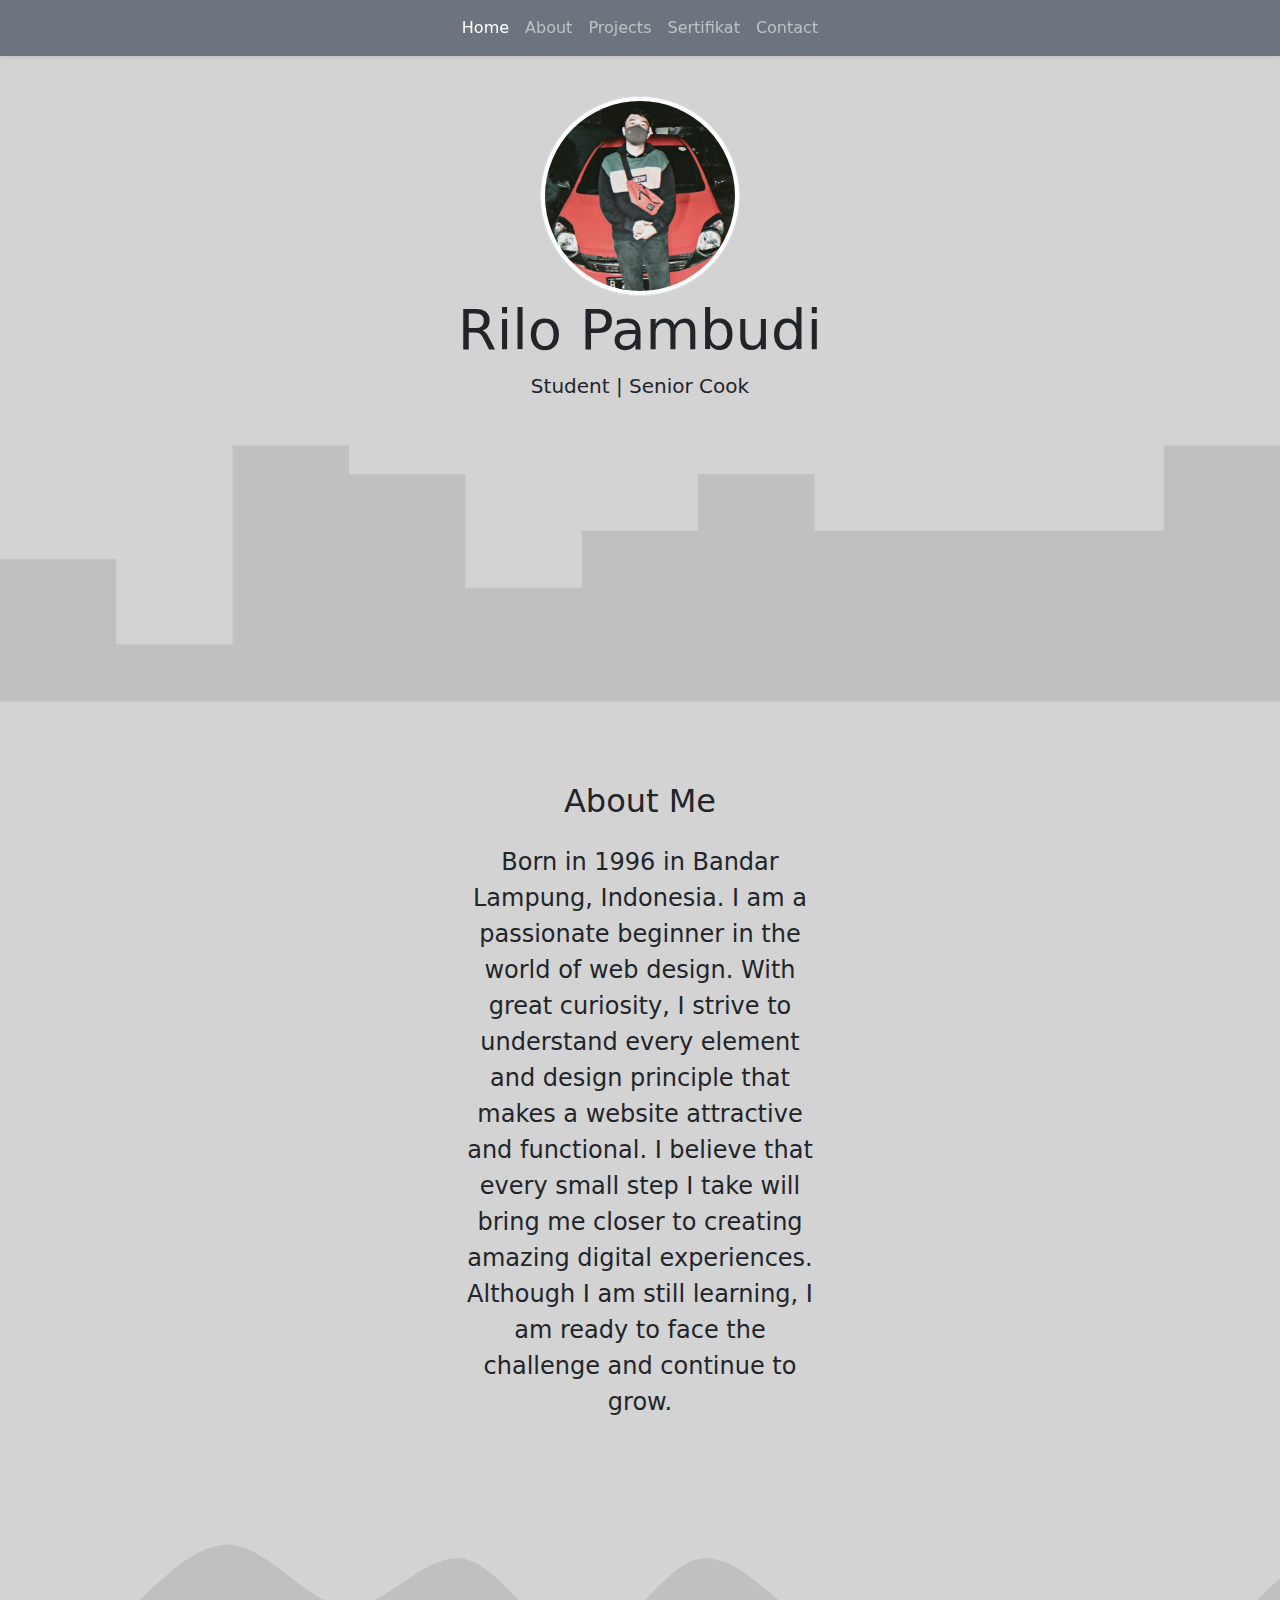
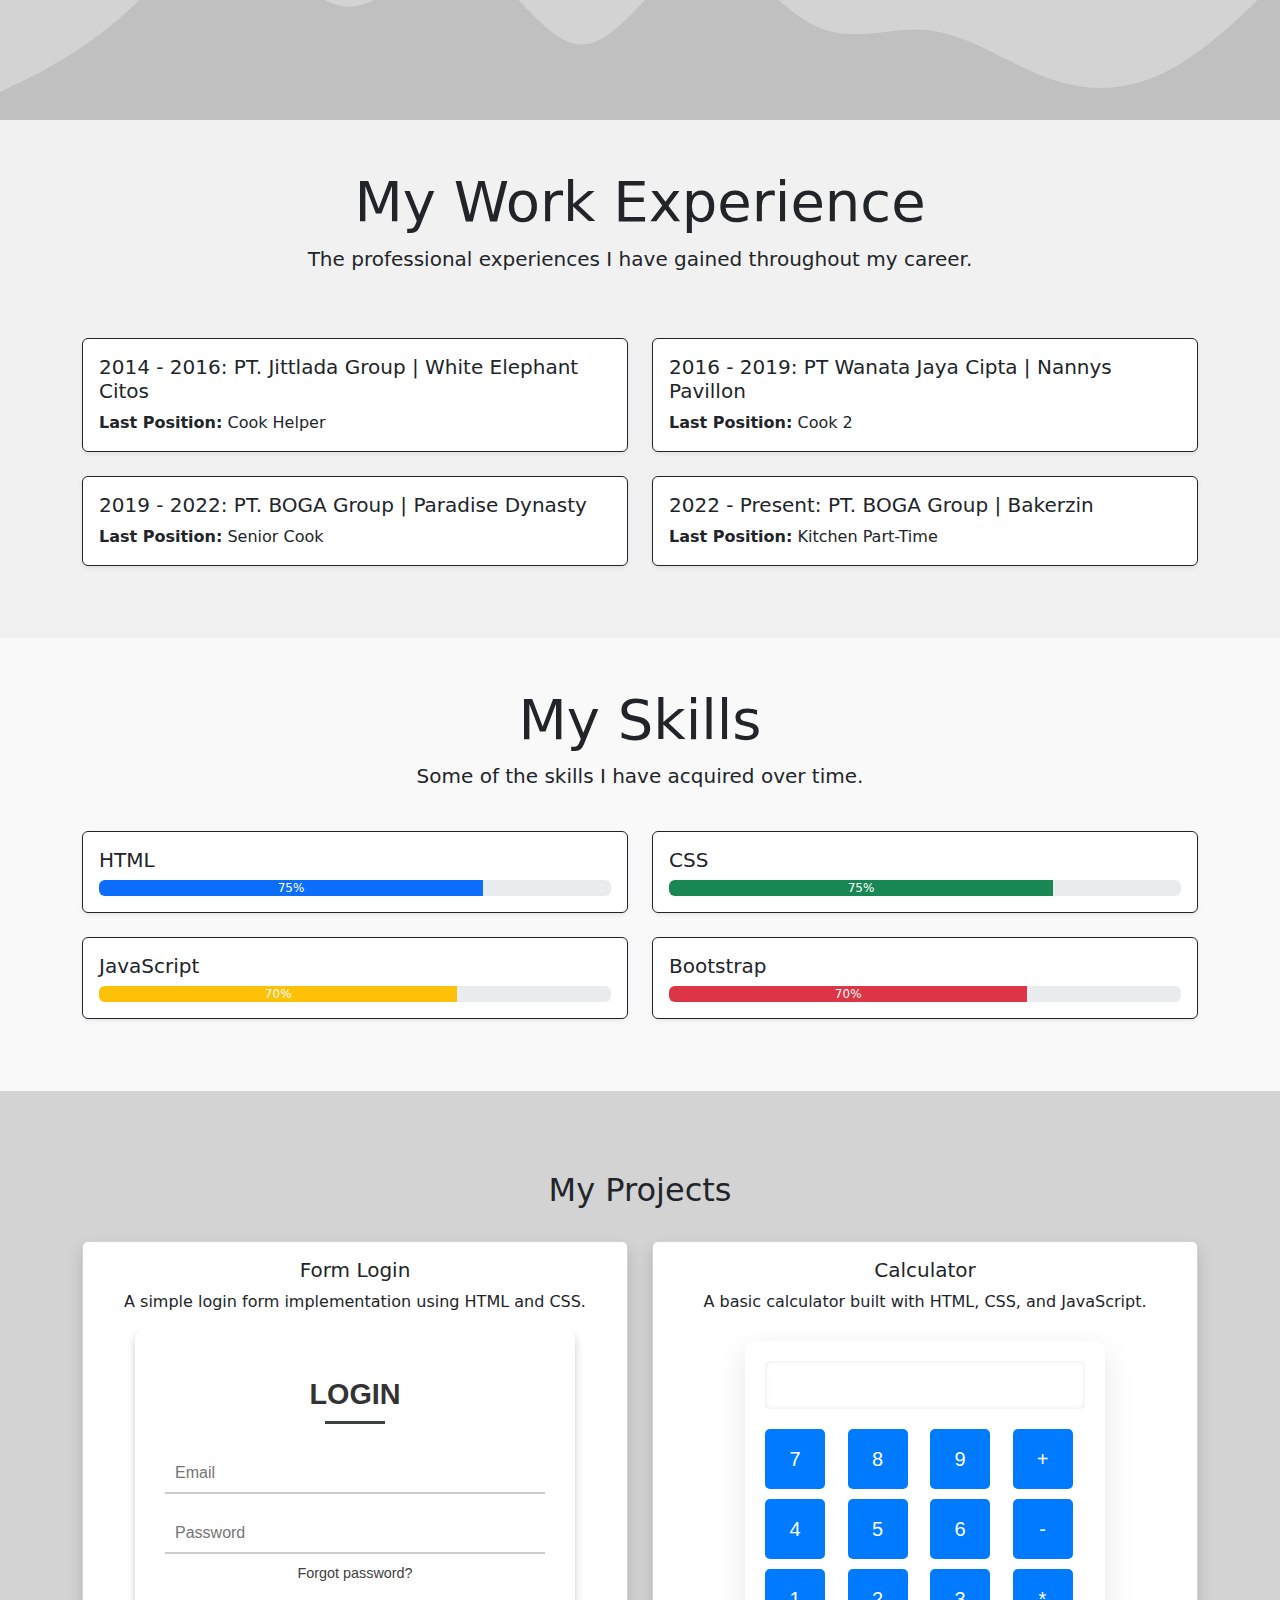
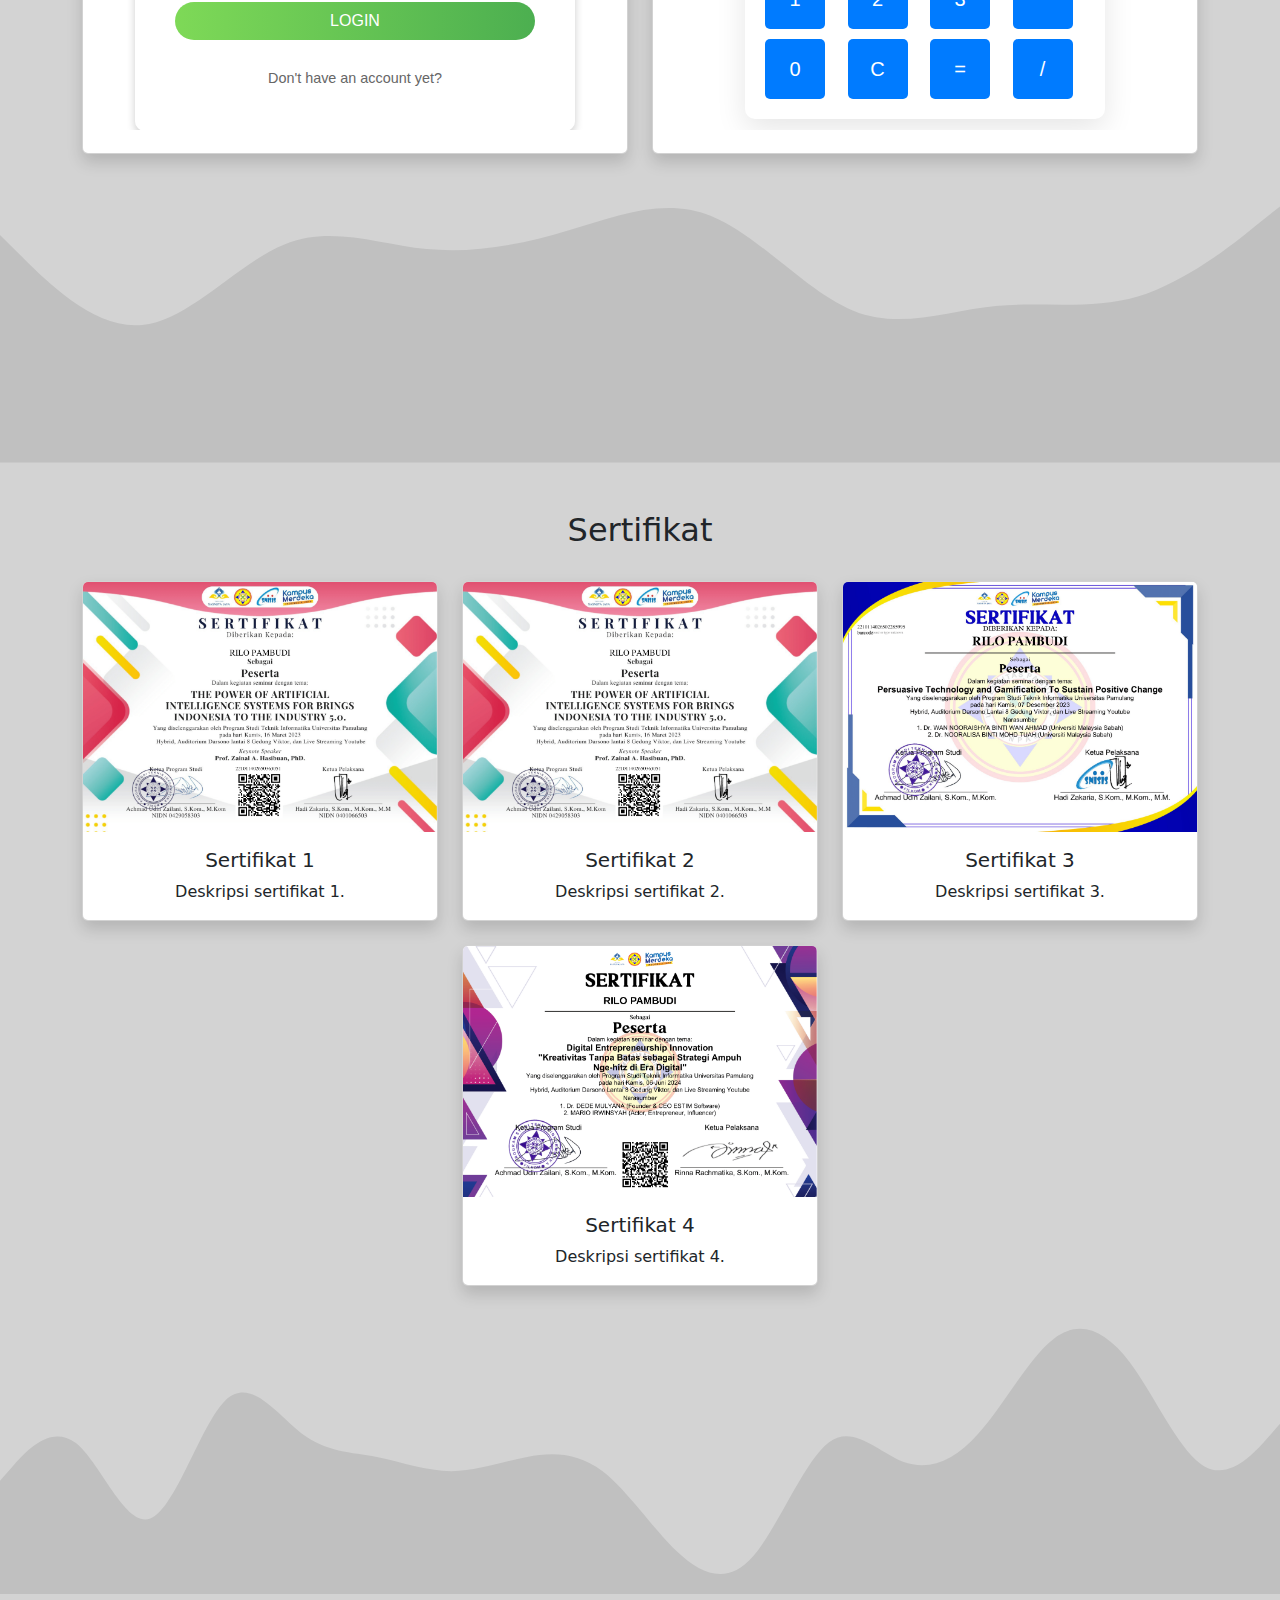
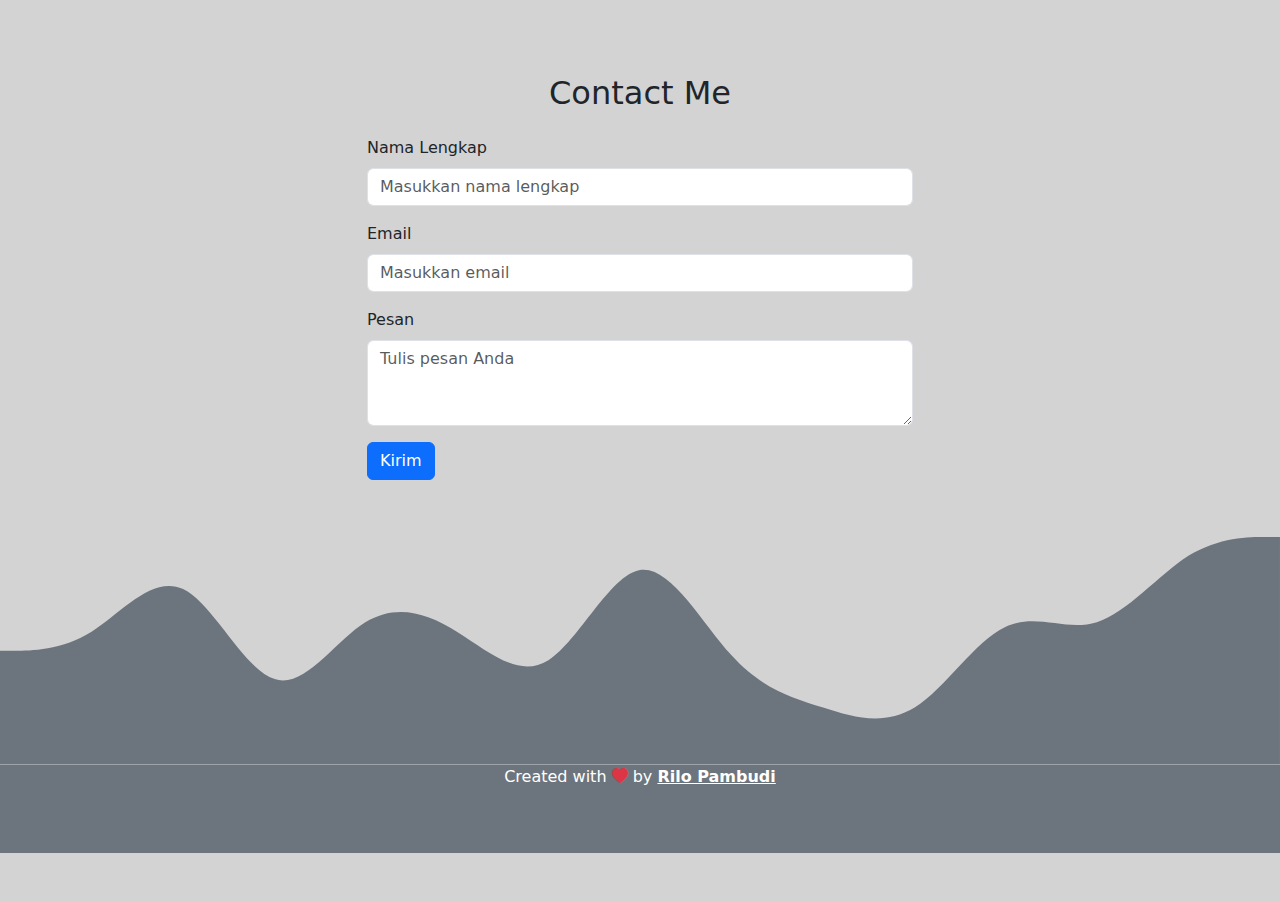
==== index.html @ d4ec2269 "Add files via upload" ====
<!doctype html>
<html lang="en">

<head>
    <meta charset="utf-8">
    <meta name="viewport" content="width=device-width, initial-scale=1">
    <title>My Portfolio | Rilo Pambudi</title>
    <!-- Include Bootstrap CSS -->
    <link href="https://cdn.jsdelivr.net/npm/bootstrap@5.3.0-alpha1/dist/css/bootstrap.min.css" rel="stylesheet">

    <!-- Bootstrap Icons -->
    <link rel="stylesheet" href="https://cdn.jsdelivr.net/npm/bootstrap-icons@1.11.3/font/bootstrap-icons.min.css">
    <!-- My CSS -->
    <link rel="stylesheet"href="style.css" />
</head>

<body id="home">

    <!-- Navbar -->
    <nav class="navbar navbar-expand-lg navbar-dark bg-secondary shadow-sm fixed-top">
        <div class="container">
            <button class="navbar-toggler" type="button" data-bs-toggle="collapse" data-bs-target="#navbarNav"
                aria-controls="navbarNav" aria-expanded="false" aria-label="Toggle navigation">
                <span class="navbar-toggler-icon"></span>
            </button>
            <div class="collapse navbar-collapse" id="navbarNav">
                <ul class="navbar-nav mx-auto"> <!-- Added mx-auto to center the navbar items -->
                    <li class="nav-item">
                        <a class="nav-link active" aria-current="page" href="#home">Home</a>
                    </li>
                    <li class="nav-item">
                        <a class="nav-link" href="#about">About</a>
                    </li>
                    <li class="nav-item">
                        <a class="nav-link" href="#projects">Projects</a>
                    </li>
                    <li class="nav-item">
                        <a class="nav-link" href="#sertifikat">Sertifikat</a>
                    </li>
                    <li class="nav-item">
                        <a class="nav-link" href="#contact">Contact</a>
                    </li>
                </ul>
            </div>
        </div>
    </nav>
    <!-- End Navbar -->


    <!-- Jumbotron -->
    <section class="jumbotron text-center">
        <img src="img/Rilo Pambudi.jpeg" alt="Rilo Pambudi" width="200" class="rounded-circle img-thumbnail"/>
        <h1 class="display-4">Rilo Pambudi</h1>
        <p class="lead">Student | Senior Cook</p>
        <svg xmlns="http://www.w3.org/2000/svg" viewBox="0 0 1440 320"><path fill="#c0c0c0" fill-opacity="1" d="M0,160L0,160L130.9,160L130.9,256L261.8,256L261.8,32L392.7,32L392.7,64L523.6,64L523.6,192L654.5,192L654.5,128L785.5,128L785.5,64L916.4,64L916.4,128L1047.3,128L1047.3,128L1178.2,128L1178.2,128L1309.1,128L1309.1,32L1440,32L1440,320L1309.1,320L1309.1,320L1178.2,320L1178.2,320L1047.3,320L1047.3,320L916.4,320L916.4,320L785.5,320L785.5,320L654.5,320L654.5,320L523.6,320L523.6,320L392.7,320L392.7,320L261.8,320L261.8,320L130.9,320L130.9,320L0,320L0,320Z"></path></svg>
    </section>
    <!-- End Jumbotron -->

    <!-- About -->
    <section id="about">
        <div class="container">
            <div class="row text-center mb-3">
                <div class="col">
                    <h2>About Me</h2>
                </div>
            </div>
            <div class="row justify-content-center fs-4 text-center">
                <div class="col-md-4">
                    <p>Born in 1996 in Bandar Lampung, Indonesia. I am a passionate beginner in the world of web design. With great curiosity, I strive to understand every element and design principle that makes a website attractive and functional. I believe that every small step I take will bring me closer to creating amazing digital experiences. Although I am still learning, I am ready to face the challenge and continue to grow.</p>
                </div>
            </div>
        </div>
        <svg xmlns="http://www.w3.org/2000/svg" viewBox="0 0 1440 320"><path fill="#c0c0c0" fill-opacity="1" d="M0,288L21.8,277.3C43.6,267,87,245,131,208C174.5,171,218,117,262,122.7C305.5,128,349,192,393,192C436.4,192,480,128,524,138.7C567.3,149,611,235,655,234.7C698.2,235,742,149,785,138.7C829.1,128,873,192,916,213.3C960,235,1004,213,1047,218.7C1090.9,224,1135,256,1178,272C1221.8,288,1265,288,1309,266.7C1352.7,245,1396,203,1418,181.3L1440,160L1440,320L1418.2,320C1396.4,320,1353,320,1309,320C1265.5,320,1222,320,1178,320C1134.5,320,1091,320,1047,320C1003.6,320,960,320,916,320C872.7,320,829,320,785,320C741.8,320,698,320,655,320C610.9,320,567,320,524,320C480,320,436,320,393,320C349.1,320,305,320,262,320C218.2,320,175,320,131,320C87.3,320,44,320,22,320L0,320Z"></path></svg>    </section>
    <!-- End About -->

<!-- Work Experience Section -->
<section id="work-experience" class="py-5" style="background-color: #f1f1f1;">
    <div class="container">
        <!-- Header -->
        <div class="row text-center mb-5">
            <div class="col">
                <h2 class="display-4 text-dark font-weight-bold">My Work Experience</h2>
                <p class="lead text-dark">The professional experiences I have gained throughout my career.</p>
            </div>
        </div>
        
        <!-- Work Experience List -->
        <div class="row">
            <!-- Work Item 1 -->
            <div class="col-md-6 mb-4">
                <div class="card shadow-sm border-dark">
                    <div class="card-body">
                        <h5 class="card-title text-dark">2014 - 2016: PT. Jittlada Group | White Elephant Citos</h5>
                        <p class="card-text text-dark"><strong>Last Position:</strong> Cook Helper</p>
                    </div>
                </div>
            </div>
            <!-- Work Item 2 -->
            <div class="col-md-6 mb-4">
                <div class="card shadow-sm border-dark">
                    <div class="card-body">
                        <h5 class="card-title text-dark">2016 - 2019: PT Wanata Jaya Cipta | Nannys Pavillon</h5>
                        <p class="card-text text-dark"><strong>Last Position:</strong> Cook 2</p>
                    </div>
                </div>
            </div>
            <!-- Work Item 3 -->
            <div class="col-md-6 mb-4">
                <div class="card shadow-sm border-dark">
                    <div class="card-body">
                        <h5 class="card-title text-dark">2019 - 2022: PT. BOGA Group | Paradise Dynasty</h5>
                        <p class="card-text text-dark"><strong>Last Position:</strong> Senior Cook</p>
                    </div>
                </div>
            </div>
            <!-- Work Item 4 -->
            <div class="col-md-6 mb-4">
                <div class="card shadow-sm border-dark">
                    <div class="card-body">
                        <h5 class="card-title text-dark">2022 - Present: PT. BOGA Group | Bakerzin</h5>
                        <p class="card-text text-dark"><strong>Last Position:</strong> Kitchen Part-Time</p>
                    </div>
                </div>
            </div>
        </div>
    </div>
</section>
<!-- End of Work Experience Section -->

<!-- Skill Section -->
<section id="skill" class="py-5" style="background-color: #f9f9f9;">
    <div class="container">
        <!-- Header Section -->
        <div class="row text-center mb-4">
            <div class="col">
                <h2 class="display-4 text-dark font-weight-bold">My Skills</h2>
                <p class="lead text-dark">Some of the skills I have acquired over time.</p>
            </div>
        </div>

        <!-- Skill List -->
        <div class="row">
            <!-- Skill Item 1 -->
            <div class="col-md-6 mb-4">
                <div class="card shadow-sm border-dark p-3">
                    <h5 class="text-dark">HTML</h5>
                    <div class="progress">
                        <div 
                            class="progress-bar bg-primary" 
                            role="progressbar" 
                            style="width: 75%;" 
                            aria-valuenow="75" 
                            aria-valuemin="0" 
                            aria-valuemax="100">
                            75%
                        </div>
                    </div>
                </div>
            </div>
            <!-- Skill Item 2 -->
            <div class="col-md-6 mb-4">
                <div class="card shadow-sm border-dark p-3">
                    <h5 class="text-dark">CSS</h5>
                    <div class="progress">
                        <div 
                            class="progress-bar bg-success" 
                            role="progressbar" 
                            style="width: 75%;" 
                            aria-valuenow="75" 
                            aria-valuemin="0" 
                            aria-valuemax="100">
                            75%
                        </div>
                    </div>
                </div>
            </div>
            <!-- Skill Item 3 -->
            <div class="col-md-6 mb-4">
                <div class="card shadow-sm border-dark p-3">
                    <h5 class="text-dark">JavaScript</h5>
                    <div class="progress">
                        <div 
                            class="progress-bar bg-warning" 
                            role="progressbar" 
                            style="width: 70%;" 
                            aria-valuenow="70" 
                            aria-valuemin="0" 
                            aria-valuemax="100">
                            70%
                        </div>
                    </div>
                </div>
            </div>
            <!-- Skill Item 4 -->
            <div class="col-md-6 mb-4">
                <div class="card shadow-sm border-dark p-3">
                    <h5 class="text-dark">Bootstrap</h5>
                    <div class="progress">
                        <div 
                            class="progress-bar bg-danger" 
                            role="progressbar" 
                            style="width: 70%;" 
                            aria-valuenow="70" 
                            aria-valuemin="0" 
                            aria-valuemax="100">
                            70%
                        </div>
                    </div>
                </div>
            </div>
        </div>
    </div>
</section>
<!-- End Skill Section -->

<!-- Projects Section -->
<section id="projects" class="py5">
    <div class="container">
        <!-- Section Title -->
        <div class="row text-center mb-4">
            <div class="col">
                <h2>My Projects</h2>
            </div>
        </div>

        <!-- Projects Row -->
        <div class="row text-center">
            <!-- Project 1: Form Login -->
            <div class="col-md-6 mb-4">
                <div class="card shadow">
                    <div class="card-body">
                        <h5 class="card-title">Form Login</h5>
                        <p class="card-text">A simple login form implementation using HTML and CSS.</p>
                        
                        <!-- Embed FormLogin.html in an iframe -->
                        <iframe src="FormLogin.html" width="100%" height="400" frameborder="0"></iframe>
                    </div>
                </div>
            </div>

            <!-- Project 2: Calculator -->
            <div class="col-md-6 mb-4">
                <div class="card shadow">
                    <div class="card-body">
                        <h5 class="card-title">Calculator</h5>
                        <p class="card-text">A basic calculator built with HTML, CSS, and JavaScript.</p>
                        
                        <!-- Embed kalkulator.html in an iframe -->
                        <iframe src="kalkulator.html" width="100%" height="400" frameborder="0"></iframe>
                    </div>
                </div>
            </div>
        </div>
    </div>
    <svg xmlns="http://www.w3.org/2000/svg" viewBox="0 0 1440 320"><path fill="#c0c0c0" fill-opacity="1" d="M0,64L26.7,90.7C53.3,117,107,171,160,165.3C213.3,160,267,96,320,74.7C373.3,53,427,75,480,80C533.3,85,587,75,640,58.7C693.3,43,747,21,800,42.7C853.3,64,907,128,960,149.3C1013.3,171,1067,149,1120,144C1173.3,139,1227,149,1280,133.3C1333.3,117,1387,75,1413,53.3L1440,32L1440,320L1413.3,320C1386.7,320,1333,320,1280,320C1226.7,320,1173,320,1120,320C1066.7,320,1013,320,960,320C906.7,320,853,320,800,320C746.7,320,693,320,640,320C586.7,320,533,320,480,320C426.7,320,373,320,320,320C266.7,320,213,320,160,320C106.7,320,53,320,27,320L0,320Z"></path></svg><!-- Akhir Project -->

    <!-- Sertifikat -->
    <section id="sertifikat" class="py-5">
        <div class="container">
            <!-- Section Title -->
            <div class="row text-center mb-4">
                <div class="col">
                    <h2>Sertifikat</h2>
                </div>
            </div>

            <!-- Sertifikat Grid -->
            <div class="row justify-content-center">
                <!-- Sertifikat 1 -->
                <div class="col-md-4 mb-4">
                    <div class="card shadow">
                        <img src="img/sertifikat/st1.png" class="card-img-top" alt="Sertifikat 1">
                        <div class="card-body text-center">
                            <h5 class="card-title">Sertifikat 1</h5>
                            <p class="card-text">Deskripsi sertifikat 1.</p>
                        </div>
                    </div>
                </div>

                <!-- Sertifikat 2 -->
                <div class="col-md-4 mb-4">
                    <div class="card shadow">
                        <img src="img/sertifikat/st2.png" class="card-img-top" alt="Sertifikat 2">
                        <div class="card-body text-center">
                            <h5 class="card-title">Sertifikat 2</h5>
                            <p class="card-text">Deskripsi sertifikat 2.</p>
                        </div>
                    </div>
                </div>

                <!-- Sertifikat 3 -->
                <div class="col-md-4 mb-4">
                    <div class="card shadow">
                        <img src="img/sertifikat/st3.png" class="card-img-top" alt="Sertifikat 3">
                        <div class="card-body text-center">
                            <h5 class="card-title">Sertifikat 3</h5>
                            <p class="card-text">Deskripsi sertifikat 3.</p>
                        </div>
                    </div>
                </div>

                <!-- Sertifikat 4 -->
                <div class="col-md-4 mb-4">
                    <div class="card shadow">
                        <img src="img/sertifikat/st4.png" class="card-img-top" alt="Sertifikat 4">
                        <div class="card-body text-center">
                            <h5 class="card-title">Sertifikat 4</h5>
                            <p class="card-text">Deskripsi sertifikat 4.</p>
                        </div>
                    </div>
                </div>
            </div>
        </div>
        <svg xmlns="http://www.w3.org/2000/svg" viewBox="0 0 1440 320"><path fill="#c0c0c0" fill-opacity="1" d="M0,192L14.1,176C28.2,160,56,128,85,149.3C112.9,171,141,245,169,234.7C197.6,224,226,128,254,101.3C282.4,75,311,117,339,138.7C367.1,160,395,160,424,165.3C451.8,171,480,181,508,181.3C536.5,181,565,171,593,165.3C621.2,160,649,160,678,181.3C705.9,203,734,245,762,272C790.6,299,819,309,847,277.3C875.3,245,904,171,932,149.3C960,128,988,160,1016,170.7C1044.7,181,1073,171,1101,138.7C1129.4,107,1158,53,1186,32C1214.1,11,1242,21,1271,58.7C1298.8,96,1327,160,1355,176C1383.5,192,1412,160,1426,144L1440,128L1440,320L1425.9,320C1411.8,320,1384,320,1355,320C1327.1,320,1299,320,1271,320C1242.4,320,1214,320,1186,320C1157.6,320,1129,320,1101,320C1072.9,320,1045,320,1016,320C988.2,320,960,320,932,320C903.5,320,875,320,847,320C818.8,320,791,320,762,320C734.1,320,706,320,678,320C649.4,320,621,320,593,320C564.7,320,536,320,508,320C480,320,452,320,424,320C395.3,320,367,320,339,320C310.6,320,282,320,254,320C225.9,320,198,320,169,320C141.2,320,113,320,85,320C56.5,320,28,320,14,320L0,320Z"></path></svg>
    <!-- End Sertifikat -->

    <!-- Contact Section -->
    <section id="contact">
        <div class="container">
            <div class="row text-center mb-3">
                <div class="col">
                    <h2>Contact Me</h2>
                </div>
            </div>
            <div class="row justify-content-center">
                <div class="col-md-6">
                    <form>
                        <div class="mb-3">
                            <label for="name" class="form-label">Nama Lengkap</label>
                            <input type="text" class="form-control" id="name" aria-describedby="nameHelp" placeholder="Masukkan nama lengkap">
                        </div>
                        <div class="mb-3">
                            <label for="email" class="form-label">Email</label>
                            <input type="email" class="form-control" id="email" aria-describedby="emailHelp" placeholder="Masukkan email">
                        </div>
                        <div class="mb-3">
                            <label for="pesan" class="form-label">Pesan</label>
                            <textarea class="form-control" id="pesan" rows="3" placeholder="Tulis pesan Anda"></textarea>
                        </div>
                        <button type="submit" class="btn btn-primary">Kirim</button>
                    </form>
                </div>
            </div>
        </div>
        <svg xmlns="http://www.w3.org/2000/svg" viewBox="0 0 1440 320">
            <path fill="#6c757d" fill-opacity="1" d="M0,192L17.1,192C34.3,192,69,192,103,170.7C137.1,149,171,107,206,122.7C240,139,274,213,309,224C342.9,235,377,181,411,160C445.7,139,480,149,514,170.7C548.6,192,583,224,617,202.7C651.4,181,686,107,720,101.3C754.3,96,789,160,823,197.3C857.1,235,891,245,926,256C960,267,994,277,1029,256C1062.9,235,1097,181,1131,165.3C1165.7,149,1200,171,1234,160C1268.6,149,1303,107,1337,85.3C1371.4,64,1406,64,1423,64L1440,64L1440,320L1422.9,320C1405.7,320,1371,320,1337,320C1302.9,320,1269,320,1234,320C1200,320,1166,320,1131,320C1097.1,320,1063,320,1029,320C994.3,320,960,320,926,320C891.4,320,857,320,823,320C788.6,320,754,320,720,320C685.7,320,651,320,617,320C582.9,320,549,320,514,320C480,320,446,320,411,320C377.1,320,343,320,309,320C274.3,320,240,320,206,320C171.4,320,137,320,103,320C68.6,320,34,320,17,320L0,320Z"></path>
        </svg>
    </section>
    <!-- End Contact Section -->

    <!-- Footer -->
    <footer class="bg-secondary text-white text-center pb-5">
        <p>Created with <i class="bi bi-heart-fill text-danger"></i> by 
            <a href="https://www.instagram.com/rilopmbudi_/" class="text-white fw-bold">Rilo Pambudi</a>
        </p>
    </footer>
    <!-- End Footer -->

    <!-- Include Bootstrap JS -->
    <script src="https://cdn.jsdelivr.net/npm/bootstrap@5.3.0-alpha1/dist/js/bootstrap.bundle.min.js"></script>
</body>
</html>
---- style.css ----
.jumbotron{
    padding-top: 6rem;
    background-color:lightgrey;
}

#about{
background-color: lightgrey;
}

#projects{
    background-color:lightgrey;
}

section{
    padding-top: 5rem;
}
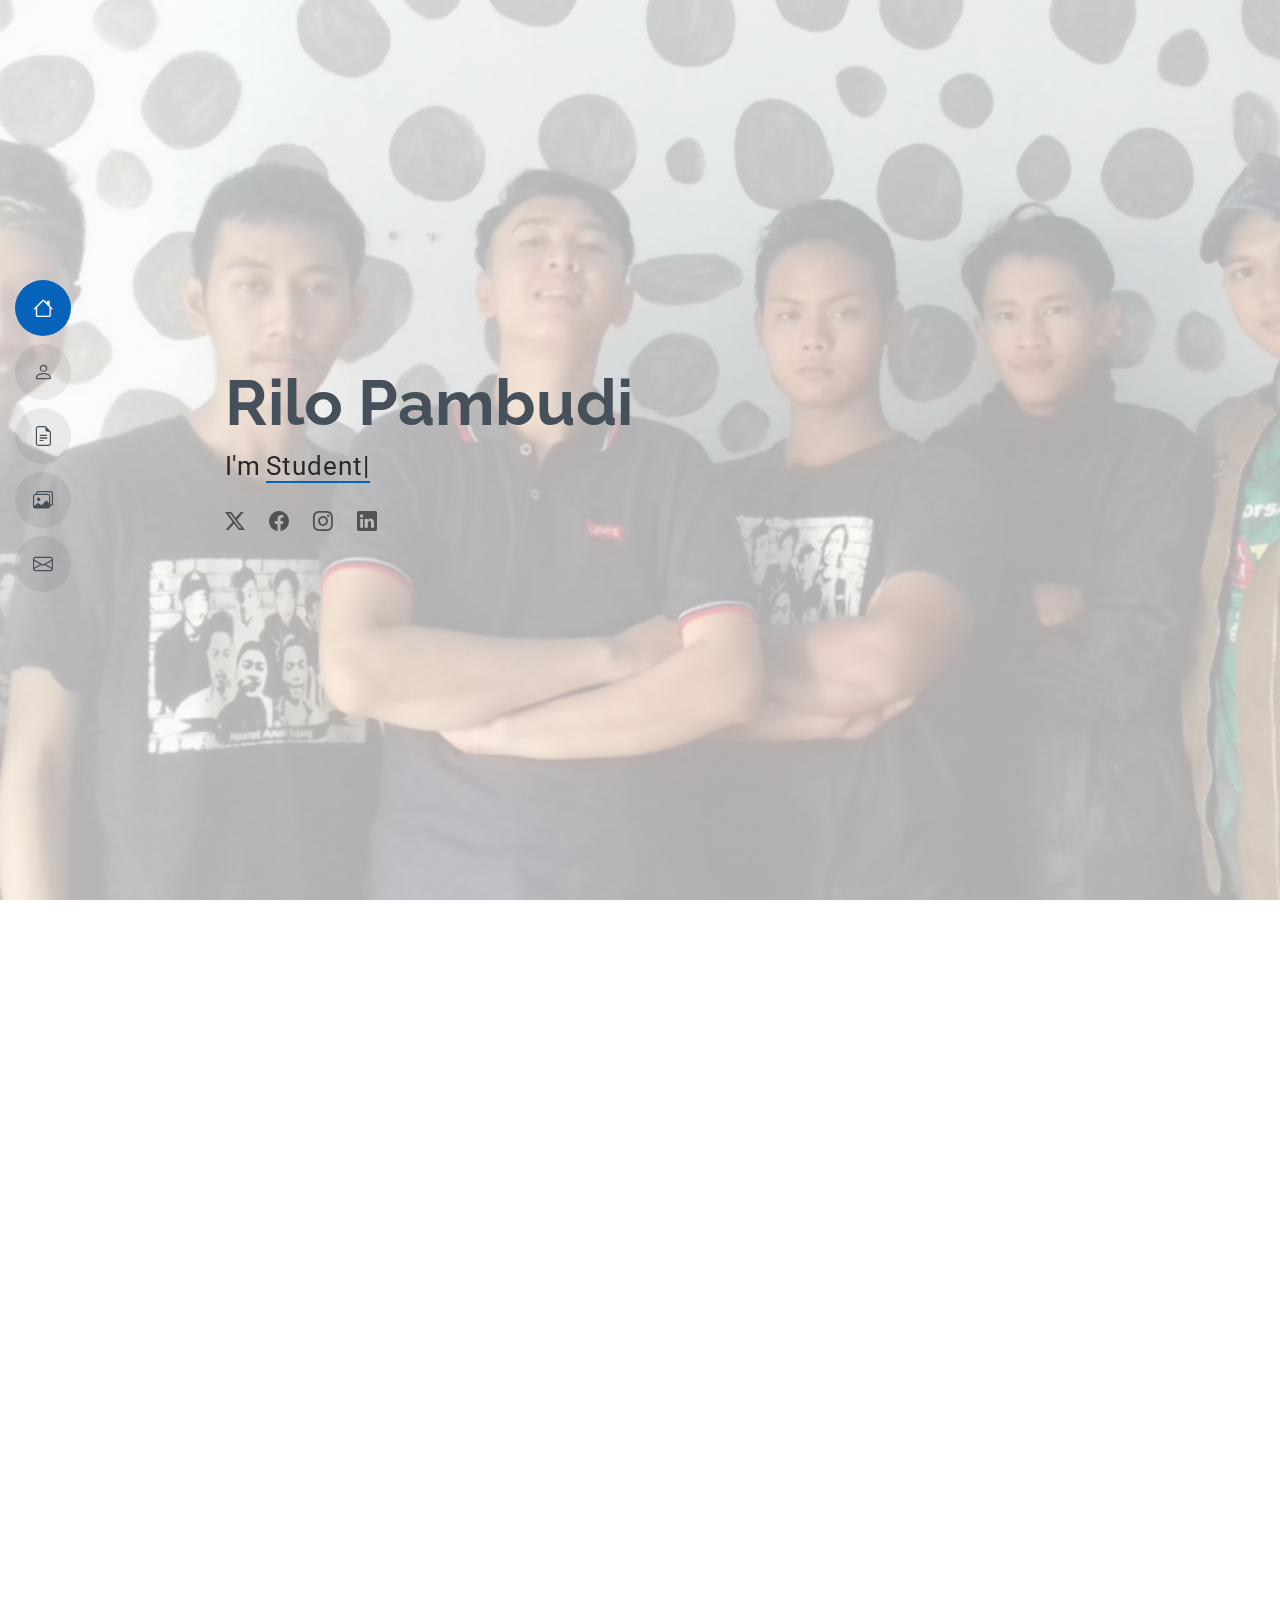
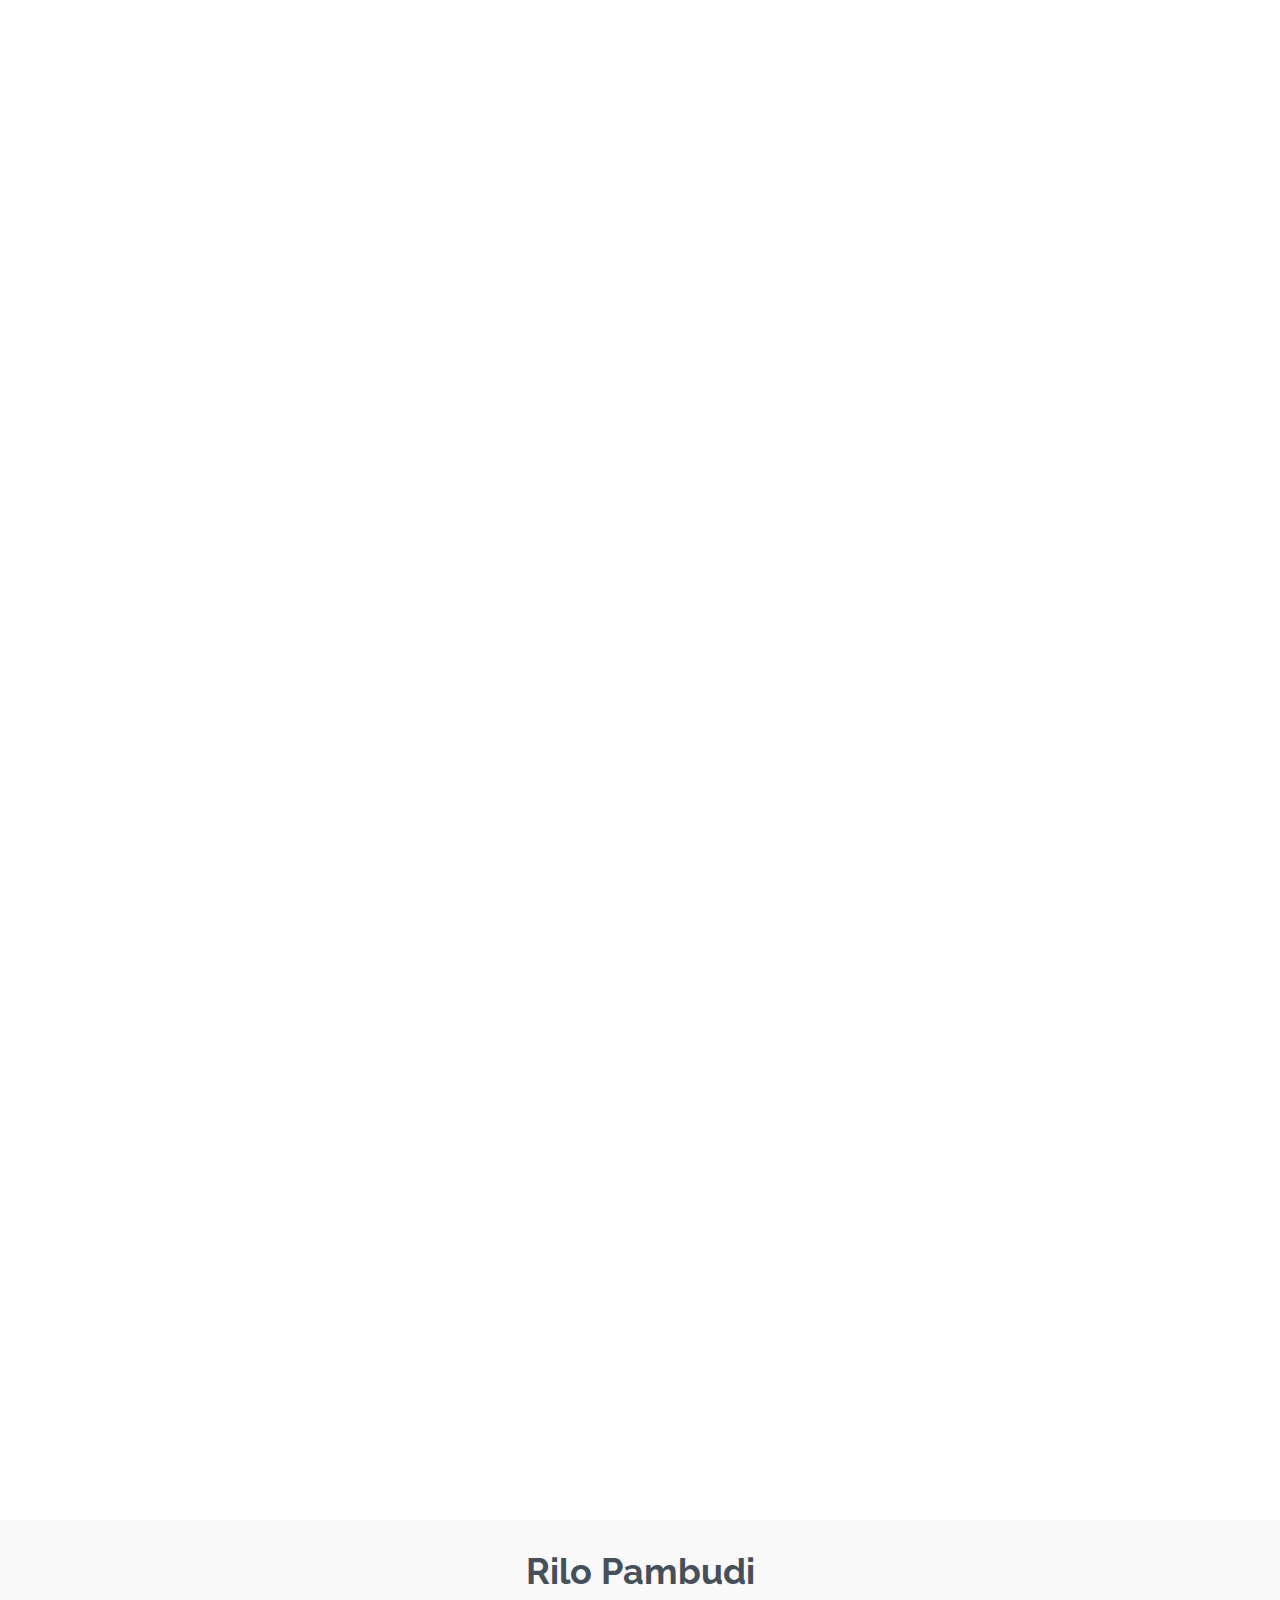
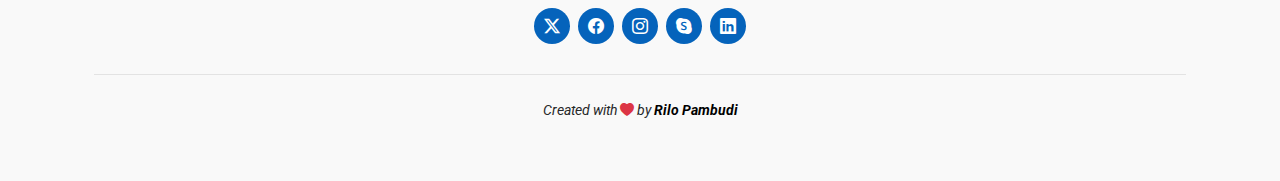
==== commit 295812af: "testing" ====
--- a/index.html
+++ b/index.html
@@ -1,362 +1,521 @@
-<!doctype html>
+<!DOCTYPE html>
 <html lang="en">
 
 <head>
-    <meta charset="utf-8">
-    <meta name="viewport" content="width=device-width, initial-scale=1">
-    <title>My Portfolio | Rilo Pambudi</title>
-    <!-- Include Bootstrap CSS -->
-    <link href="https://cdn.jsdelivr.net/npm/bootstrap@5.3.0-alpha1/dist/css/bootstrap.min.css" rel="stylesheet">
-
-    <!-- Bootstrap Icons -->
-    <link rel="stylesheet" href="https://cdn.jsdelivr.net/npm/bootstrap-icons@1.11.3/font/bootstrap-icons.min.css">
-    <!-- My CSS -->
-    <link rel="stylesheet"href="style.css" />
+  <meta charset="utf-8">
+  <meta content="width=device-width, initial-scale=1.0" name="viewport">
+  <title>Index - MyProject Bootstrap Template</title>
+  <meta content="" name="description">
+  <meta content="" name="keywords">
+
+  <!-- Favicons -->
+  <link href="assets/img/favicon.png" rel="icon">
+  <link href="assets/img/apple-touch-icon.png" rel="apple-touch-icon">
+
+  <!-- Fonts -->
+  <link href="https://fonts.googleapis.com" rel="preconnect">
+  <link href="https://fonts.gstatic.com" rel="preconnect" crossorigin>
+  <link href="https://fonts.googleapis.com/css2?family=Roboto:ital,wght@0,100;0,300;0,400;0,500;0,700;0,900;1,100;1,300;1,400;1,500;1,700;1,900&family=Poppins:ital,wght@0,100;0,200;0,300;0,400;0,500;0,600;0,700;0,800;0,900;1,100;1,200;1,300;1,400;1,500;1,600;1,700;1,800;1,900&family=Raleway:ital,wght@0,100;0,200;0,300;0,400;0,500;0,600;0,700;0,800;0,900;1,100;1,200;1,300;1,400;1,500;1,600;1,700;1,800;1,900&display=swap" rel="stylesheet">
+
+  <!-- Vendor CSS Files -->
+  <link href="assets/vendor/bootstrap/css/bootstrap.min.css" rel="stylesheet">
+  <link href="assets/vendor/bootstrap-icons/bootstrap-icons.css" rel="stylesheet">
+  <link href="assets/vendor/aos/aos.css" rel="stylesheet">
+  <link href="assets/vendor/glightbox/css/glightbox.min.css" rel="stylesheet">
+  <link href="assets/vendor/swiper/swiper-bundle.min.css" rel="stylesheet">
+
+  <!-- Main CSS File -->
+  <link href="assets/css/main.css" rel="stylesheet">
+
+<!-- =======================================================
+  * Template Name: MyProject
+  * Template URL: https://bootstrapmade.com/free-html-bootstrap-template-my-resume/
+  * Updated: Jun 29 2024 with Bootstrap v5.3.3
+  * Author: BootstrapMade.com
+  * License: https://bootstrapmade.com/license/
+  ======================================================== -->
 </head>
 
-<body id="home">
-
-    <!-- Navbar -->
-    <nav class="navbar navbar-expand-lg navbar-dark bg-secondary shadow-sm fixed-top">
-        <div class="container">
-            <button class="navbar-toggler" type="button" data-bs-toggle="collapse" data-bs-target="#navbarNav"
-                aria-controls="navbarNav" aria-expanded="false" aria-label="Toggle navigation">
-                <span class="navbar-toggler-icon"></span>
-            </button>
-            <div class="collapse navbar-collapse" id="navbarNav">
-                <ul class="navbar-nav mx-auto"> <!-- Added mx-auto to center the navbar items -->
-                    <li class="nav-item">
-                        <a class="nav-link active" aria-current="page" href="#home">Home</a>
-                    </li>
-                    <li class="nav-item">
-                        <a class="nav-link" href="#about">About</a>
-                    </li>
-                    <li class="nav-item">
-                        <a class="nav-link" href="#projects">Projects</a>
-                    </li>
-                    <li class="nav-item">
-                        <a class="nav-link" href="#sertifikat">Sertifikat</a>
-                    </li>
-                    <li class="nav-item">
-                        <a class="nav-link" href="#contact">Contact</a>
-                    </li>
+<body class="index-page">
+
+  <header id="header" class="header d-flex flex-column justify-content-center">
+
+    <i class="header-toggle d-xl-none bi bi-list"></i>
+
+    <nav id="navmenu" class="navmenu">
+      <ul>
+        <li><a href="#home" class="active"><i class="bi bi-house navicon"></i><span>Home</span></a></li>
+        <li><a href="#about"><i class="bi bi-person navicon"></i><span>About</span></a></li>
+        <li><a href="#resume"><i class="bi bi-file-earmark-text navicon"></i><span>Resume</span></a></li>
+        <li><a href="#portfolio"><i class="bi bi-images navicon"></i><span>Portfolio</span></a></li>
+        <li><a href="#contact"><i class="bi bi-envelope navicon"></i><span>Contact</span></a></li>
+      </ul>
+    </nav>
+
+  </header>
+
+  <main class="main">
+
+    <!-- Home Section -->
+    <section id="home" class="hero section light-background">
+
+      <img src="assets/img/rilo-bg.jpg" alt="">
+
+      <div class="container" data-aos="zoom-out">
+        <div class="row justify-content-center">
+          <div class="col-lg-9">
+            <h2>Rilo Pambudi</h2>
+            <p>I'm <span class="typed" data-typed-items="Student, Senior Cook">Student</span><span
+                class="typed-cursor typed-cursor--blink" aria-hidden="true"></span></p>
+            <div class="social-links">
+              <a href="https://x.com/rilopmbudi_"><i class="bi bi-twitter-x"></i></a>
+              <a href="https://www.facebook.com/MilanistiIndonesia/"><i class="bi bi-facebook"></i></a>
+              <a href="https://www.instagram.com/rilopmbudi_/"><i class="bi bi-instagram"></i></a>
+              <a href="#"><i class="bi bi-linkedin"></i></a>
+            </div>
+          </div>
+        </div>
+      </div>
+
+    </section><!-- /Home Section -->
+
+    <!-- About Section -->
+    <section id="about" class="about section">
+
+      <!-- Section Title -->
+      <div class="container section-title" data-aos="fade-up">
+        <h2>About</h2>
+        <p>Born in 1996 in Bandar Lampung, Indonesia. I am a passionate beginner in the world of web design. With great
+          curiosity, I strive to understand every element and design principle that makes a website attractive and
+          functional. I believe that every small step I take will bring me closer to creating amazing digital
+          experiences. Although I am still learning, I am ready to face the challenge and continue to grow.</p>
+      </div><!-- End Section Title -->
+
+      <div class="container" data-aos="fade-up" data-aos-delay="100">
+
+        <div class="row gy-4 justify-content-center">
+          <div class="col-lg-4">
+            <img src="assets/img/profile-img.jpg" class="img-fluid" alt="">
+          </div>
+          <div class="col-lg-8 content">
+            <h2>Rilo Pambudi</h2>
+            <div class="row">
+              <div class="col-lg-6">
+                <ul>
+                  <li><i class="bi bi-chevron-right"></i> <strong>Birthday:</strong> <span>10 April 1996</span></li>
+                  <li><i class="bi bi-chevron-right"></i> <strong>Website:</strong> <span>milanisti.or.id</span></li>
+                  <li><i class="bi bi-chevron-right"></i> <strong>Phone:</strong> <span>+62 ytta</span></li>
+                  <li><i class="bi bi-chevron-right"></i> <strong>City:</strong> <span>Depok, Indonesia</span></li>
                 </ul>
+              </div>
+              <div class="col-lg-6">
+                <ul>
+                  <li><i class="bi bi-chevron-right"></i> <strong>Age:</strong> <span>28</span></li>
+                  <li><i class="bi bi-chevron-right"></i> <strong>Degree:</strong> <span> Senior High School</span></li>
+                  <li><i class="bi bi-chevron-right"></i> <strong>Email:</strong> <span>rilopmbudi1996@gmail.com</span></li>
+                </ul>
+              </div>
             </div>
-        </div>
-    </nav>
-    <!-- End Navbar -->
-
-
-    <!-- Jumbotron -->
-    <section class="jumbotron text-center">
-        <img src="img/Rilo Pambudi.jpeg" alt="Rilo Pambudi" width="200" class="rounded-circle img-thumbnail"/>
-        <h1 class="display-4">Rilo Pambudi</h1>
-        <p class="lead">Student | Senior Cook</p>
-        <svg xmlns="http://www.w3.org/2000/svg" viewBox="0 0 1440 320"><path fill="#c0c0c0" fill-opacity="1" d="M0,160L0,160L130.9,160L130.9,256L261.8,256L261.8,32L392.7,32L392.7,64L523.6,64L523.6,192L654.5,192L654.5,128L785.5,128L785.5,64L916.4,64L916.4,128L1047.3,128L1047.3,128L1178.2,128L1178.2,128L1309.1,128L1309.1,32L1440,32L1440,320L1309.1,320L1309.1,320L1178.2,320L1178.2,320L1047.3,320L1047.3,320L916.4,320L916.4,320L785.5,320L785.5,320L654.5,320L654.5,320L523.6,320L523.6,320L392.7,320L392.7,320L261.8,320L261.8,320L130.9,320L130.9,320L0,320L0,320Z"></path></svg>
-    </section>
-    <!-- End Jumbotron -->
-
-    <!-- About -->
-    <section id="about">
-        <div class="container">
-            <div class="row text-center mb-3">
-                <div class="col">
-                    <h2>About Me</h2>
+          </div>
+        </div>
+
+      </div>
+
+    </section><!-- /About Section -->
+
+    <!-- Skills Section -->
+    <section id="skills" class="skills section">
+
+      <!-- Section Title -->
+      <div class="container section-title" data-aos="fade-up">
+        <h2>Skills</h2>
+      </div><!-- End Section Title -->
+
+      <div class="container" data-aos="fade-up" data-aos-delay="100">
+
+        <div class="row skills-content skills-animation">
+
+          <div class="col-lg-6">
+
+            <div class="progress">
+              <span class="skill"><span>HTML</span> <i class="val">80%</i></span>
+              <div class="progress-bar-wrap">
+                <div class="progress-bar" role="progressbar" aria-valuenow="80" aria-valuemin="0" aria-valuemax="100">
+                </div>
+              </div>
+            </div><!-- End Skills Item -->
+
+            <div class="progress">
+              <span class="skill"><span>CSS</span> <i class="val">80%</i></span>
+              <div class="progress-bar-wrap">
+                <div class="progress-bar" role="progressbar" aria-valuenow="80" aria-valuemin="0" aria-valuemax="100">
+                </div>
+              </div>
+            </div><!-- End Skills Item -->
+
+            <div class="progress">
+              <span class="skill"><span>JavaScript</span> <i class="val">75%</i></span>
+              <div class="progress-bar-wrap">
+                <div class="progress-bar" role="progressbar" aria-valuenow="75" aria-valuemin="0" aria-valuemax="100">
+                </div>
+              </div>
+            </div><!-- End Skills Item -->
+
+          </div>
+
+          <div class="col-lg-6">
+
+            <div class="progress">
+              <span class="skill"><span>PHP</span> <i class="val">80%</i></span>
+              <div class="progress-bar-wrap">
+                <div class="progress-bar" role="progressbar" aria-valuenow="80" aria-valuemin="0" aria-valuemax="100">
+                </div>
+              </div>
+            </div><!-- End Skills Item -->
+
+            <div class="progress">
+              <span class="skill"><span>WordPress/CMS</span> <i class="val">75%</i></span>
+              <div class="progress-bar-wrap">
+                <div class="progress-bar" role="progressbar" aria-valuenow="75" aria-valuemin="0" aria-valuemax="100">
+                </div>
+              </div>
+            </div><!-- End Skills Item -->
+
+            <div class="progress">
+              <span class="skill"><span>Photoshop</span> <i class="val">70%</i></span>
+              <div class="progress-bar-wrap">
+                <div class="progress-bar" role="progressbar" aria-valuenow="70" aria-valuemin="0" aria-valuemax="100">
+                </div>
+              </div>
+            </div><!-- End Skills Item -->
+
+          </div>
+
+        </div>
+
+      </div>
+
+    </section><!-- /Skills Section -->
+
+    <!-- Resume Section -->
+    <section id="resume" class="resume section">
+
+      <!-- Section Title -->
+      <div class="container section-title" data-aos="fade-up">
+        <h2>Resume</h2>
+      </div><!-- End Section Title -->
+
+      <div class="container">
+
+        <div class="row">
+
+          <div class="col-lg-6" data-aos="fade-up" data-aos-delay="200">
+            <h3 class="resume-title">Professional Experience</h3>
+            <div class="resume-item">
+              <h4>PT. BOGA Group | Bakerzin</h4>
+              <h5>2022 - Present</h5>
+              <p><em>Last Position: Kitchen Part-Time</em></p>
+            </div><!-- Edn Resume Item -->
+
+            <div class="resume-item">
+              <h4>PT. BOGA Group | Paradise Dynasty</h4>
+              <h5>2019 - 2022</h5>
+              <p><em>Last Position: Senior Cook</em></p>
+            </div><!-- Edn Resume Item -->
+
+            <div class="resume-item">
+              <h4>PT. Wanata Jaya Cipta | Nanny's Pavillon</h4>
+              <h5>2016 - 2019</h5>
+              <p><em>Last Position: Cook 2</em></p>
+            </div><!-- Edn Resume Item -->
+
+            <div class="resume-item">
+              <h4>PT. Jittlada Group | White Elephant Citos</h4>
+              <h5>2014 - 2016</h5>
+              <p><em>Last Position: Cook Helper</em></p>
+            </div><!-- Edn Resume Item -->
+
+          </div>
+
+        </div>
+
+      </div>
+
+    </section><!-- /Resume Section -->
+
+    <!-- Portfolio Section -->
+    <section id="portfolio" class="portfolio section">
+
+      <!-- Section Title -->
+      <div class="container section-title" data-aos="fade-up">
+        <h2>Portfolio</h2>
+      </div><!-- End Section Title -->
+
+      <div class="container">
+
+        <div class="isotope-layout" data-default-filter="*" data-layout="masonry" data-sort="original-order">
+
+          <ul class="portfolio-filters isotope-filters" data-aos="fade-up" data-aos-delay="100">
+            <li data-filter="*" class="filter-active">All</li>
+            <li data-filter=".filter-project">Project</li>
+            <li data-filter=".filter-certificate"> Certificate</li>
+          </ul><!-- End Portfolio Filters -->
+
+          <div class="row gy-4 isotope-container" data-aos="fade-up" data-aos-delay="200">
+            <!-- Portfolio Item 1 -->
+            <div class="col-lg-4 col-md-6 portfolio-item isotope-item filter-project">
+                <img src="assets/img/project-portfolio/project1.jpg" class="img-fluid" alt="Project 1">
+                <div class="portfolio-info">
+                    <h4>Project 1</h4>
+                    <!-- Zoom-in preview link -->
+                    <a href="assets/img/project-portfolio/project1.jpg" title="Project 1" data-gallery="portfolio-gallery-app" class="glightbox preview-link">
+                        <i class="bi bi-zoom-in"></i>
+                    </a>
+                    <!-- More details link -->
+                    <a href="formlogin.html" title="More Details" class="details-link">
+                        <i class="bi bi-link-45deg"></i>
+                    </a>
                 </div>
             </div>
-            <div class="row justify-content-center fs-4 text-center">
-                <div class="col-md-4">
-                    <p>Born in 1996 in Bandar Lampung, Indonesia. I am a passionate beginner in the world of web design. With great curiosity, I strive to understand every element and design principle that makes a website attractive and functional. I believe that every small step I take will bring me closer to creating amazing digital experiences. Although I am still learning, I am ready to face the challenge and continue to grow.</p>
+            <!-- End Portfolio Item 1 -->
+        
+            <!-- Portfolio Item 2 -->
+            <div class="col-lg-4 col-md-6 portfolio-item isotope-item filter-project">
+                <img src="assets/img/project-portfolio/project2.jpg" class="img-fluid" alt="Project 2">
+                <div class="portfolio-info">
+                    <h4>Project 2</h4>
+                    <!-- Zoom-in preview link -->
+                    <a href="assets/img/project-portfolio/project2.jpg" title="Project 2" data-gallery="portfolio-gallery-app" class="glightbox preview-link">
+                        <i class="bi bi-zoom-in"></i>
+                    </a>
+                    <!-- More details link -->
+                    <a href="kalkulator.html" title="More Details" class="details-link">
+                        <i class="bi bi-link-45deg"></i>
+                    </a>
                 </div>
             </div>
-        </div>
-        <svg xmlns="http://www.w3.org/2000/svg" viewBox="0 0 1440 320"><path fill="#c0c0c0" fill-opacity="1" d="M0,288L21.8,277.3C43.6,267,87,245,131,208C174.5,171,218,117,262,122.7C305.5,128,349,192,393,192C436.4,192,480,128,524,138.7C567.3,149,611,235,655,234.7C698.2,235,742,149,785,138.7C829.1,128,873,192,916,213.3C960,235,1004,213,1047,218.7C1090.9,224,1135,256,1178,272C1221.8,288,1265,288,1309,266.7C1352.7,245,1396,203,1418,181.3L1440,160L1440,320L1418.2,320C1396.4,320,1353,320,1309,320C1265.5,320,1222,320,1178,320C1134.5,320,1091,320,1047,320C1003.6,320,960,320,916,320C872.7,320,829,320,785,320C741.8,320,698,320,655,320C610.9,320,567,320,524,320C480,320,436,320,393,320C349.1,320,305,320,262,320C218.2,320,175,320,131,320C87.3,320,44,320,22,320L0,320Z"></path></svg>    </section>
-    <!-- End About -->
-
-<!-- Work Experience Section -->
-<section id="work-experience" class="py-5" style="background-color: #f1f1f1;">
+            <!-- End Portfolio Item 2 -->
+
+            <!-- Portfolio Item 3 -->
+            <div class="col-lg-4 col-md-6 portfolio-item isotope-item filter-project">
+              <img src="assets/img/project-portfolio/project3.jpg" class="img-fluid" alt="Project 3">
+              <div class="portfolio-info">
+                  <h4>Project 3</h4>
+                  <!-- Zoom-in preview link -->
+                  <a href="assets/img/project-portfolio/project3.jpg" title="Project 3" data-gallery="portfolio-gallery-app" class="glightbox preview-link">
+                      <i class="bi bi-zoom-in"></i>
+                  </a>
+                  <!-- More details link -->
+                  <a href="snake-game.html" title="More Details" class="details-link">
+                      <i class="bi bi-link-45deg"></i>
+                  </a>
+              </div>
+          </div>
+          <!-- End Portfolio Item 3 -->
+
+              <div class="col-lg-4 col-md-6 portfolio-item isotope-item filter-certificate">
+                <img src="assets/img/portfolio/sertifikat1.jpg" class="img-fluid" alt="">
+                <div class="portfolio-info">
+                  <h4>Certificate 1</h4>
+                  <a href="assets/img/portfolio/sertifikat1.jpg" title="Certificate 1"
+                    data-gallery="portfolio-gallery-sertifikat" class="glightbox preview-link"><i
+                      class="bi bi-zoom-in"></i></a>
+                </div>
+              </div><!-- End Portfolio Item 1 -->
+              
+              <div class="col-lg-4 col-md-6 portfolio-item isotope-item filter-certificate">
+                <img src="assets/img/portfolio/sertifikat2.jpg" class="img-fluid" alt="">
+                <div class="portfolio-info">
+                  <h4>Certificate 2</h4>
+                  <a href="assets/img/portfolio/sertifikat2.jpg" title="Certificate 2"
+                    data-gallery="portfolio-gallery-sertifikat" class="glightbox preview-link"><i
+                      class="bi bi-zoom-in"></i></a>
+                </div>
+              </div><!-- End Portfolio Item 2 -->
+
+              <div class="col-lg-4 col-md-6 portfolio-item isotope-item filter-certificate">
+                <img src="assets/img/portfolio/sertifikat3.jpg" class="img-fluid" alt="">
+                <div class="portfolio-info">
+                  <h4>Certificate 3</h4>
+                  <a href="assets/img/portfolio/sertifikat3.jpg" title="Certificate 3"
+                    data-gallery="portfolio-gallery-sertifikat" class="glightbox preview-link"><i
+                      class="bi bi-zoom-in"></i></a>
+                </div>
+              </div><!-- End Portfolio Item 3 -->
+
+              <div class="col-lg-4 col-md-6 portfolio-item isotope-item filter-certificate">
+                <img src="assets/img/portfolio/sertifikat4.jpg" class="img-fluid" alt="">
+                <div class="portfolio-info">
+                  <h4>Certificate 4</h4>
+                  <a href="assets/img/portfolio/sertifikat4.jpg" title="Certificate 4"
+                    data-gallery="portfolio-gallery-sertifikat" class="glightbox preview-link"><i
+                      class="bi bi-zoom-in"></i></a>
+                </div>
+              </div><!-- End Portfolio Item 4 -->
+
+              <div class="col-lg-4 col-md-6 portfolio-item isotope-item filter-certificate">
+                <img src="assets/img/portfolio/sertifikat5.jpg" class="img-fluid" alt="">
+                <div class="portfolio-info">
+                  <h4>Certificate 5</h4>
+                  <a href="assets/img/portfolio/sertifikat5.jpg" title="Certificate 5"
+                    data-gallery="portfolio-gallery-sertifikat" class="glightbox preview-link"><i
+                      class="bi bi-zoom-in"></i></a>
+                </div>
+              </div><!-- End Portfolio Item 5 -->
+
+              <div class="col-lg-4 col-md-6 portfolio-item isotope-item filter-certificate">
+                <img src="assets/img/portfolio/sertifikat6.jpg" class="img-fluid" alt="">
+                <div class="portfolio-info">
+                  <h4>Certificate 6</h4>
+                  <a href="assets/img/portfolio/sertifikat6.jpg" title="Certificate 6"
+                    data-gallery="portfolio-gallery-sertifikat" class="glightbox preview-link"><i
+                      class="bi bi-zoom-in"></i></a>
+                </div>
+              </div><!-- End Portfolio Item 6 -->
+
+              <div class="col-lg-4 col-md-6 portfolio-item isotope-item filter-certificate">
+                <img src="assets/img/portfolio/sertifikat7.jpg" class="img-fluid" alt="">
+                <div class="portfolio-info">
+                  <h4>Certificate 7</h4>
+                  <a href="assets/img/portfolio/sertifikat7.jpg" title="Certificate 7"
+                    data-gallery="portfolio-gallery-sertifikat" class="glightbox preview-link"><i
+                      class="bi bi-zoom-in"></i></a>
+                </div>
+              </div><!-- End Portfolio Item 7 -->
+
+            </div><!-- End Portfolio Container -->
+
+          </div>
+
+        </div>
+
+    </section><!-- /Portfolio Section -->
+
+    <!-- Contact Section -->
+    <section id="contact" class="contact section">
+
+      <!-- Section Title -->
+      <div class="container section-title" data-aos="fade-up">
+        <h2>Contact</h2>
+      </div><!-- End Section Title -->
+
+      <div class="container" data-aos="fade" data-aos-delay="100">
+
+        <div class="row gy-4">
+
+          <div class="col-lg-4">
+            <div class="info-item d-flex" data-aos="fade-up" data-aos-delay="200">
+              <i class="bi bi-geo-alt flex-shrink-0"></i>
+              <div>
+                <h3>Address</h3>
+                <p> Jl.Cilobak V No.14
+                  Pangkalan Jati, Cinere
+                  Depok, Jawa Barat
+                </p>
+              </div>
+            </div><!-- End Info Item -->
+
+            <div class="info-item d-flex" data-aos="fade-up" data-aos-delay="300">
+              <i class="bi bi-telephone flex-shrink-0"></i>
+              <div>
+                <h3>Call Us</h3>
+                <p>+62 - ytta</p>
+              </div>
+            </div><!-- End Info Item -->
+
+            <div class="info-item d-flex" data-aos="fade-up" data-aos-delay="400">
+              <i class="bi bi-envelope flex-shrink-0"></i>
+              <div>
+                <h3>Email Us</h3>
+                <p>rilopmbudi1996@gmail.com</p>
+              </div>
+            </div><!-- End Info Item -->
+
+          </div>
+
+          <div class="col-lg-8">
+            <form action="forms/contact.php" method="post" class="php-email-form" data-aos="fade-up"
+              data-aos-delay="200">
+              <div class="row gy-4">
+
+                <div class="col-md-6">
+                  <input type="text" name="name" class="form-control" placeholder="Your Name" required="">
+                </div>
+
+                <div class="col-md-6 ">
+                  <input type="email" class="form-control" name="email" placeholder="Your Email" required="">
+                </div>
+
+                <div class="col-md-12">
+                  <input type="text" class="form-control" name="subject" placeholder="Subject" required="">
+                </div>
+
+                <div class="col-md-12">
+                  <textarea class="form-control" name="message" rows="6" placeholder="Message" required=""></textarea>
+                </div>
+
+                <div class="col-md-12 text-center">
+                  <div class="loading">Loading</div>
+                  <div class="error-message"></div>
+                  <div class="sent-message">Your message has been sent. Thank you!</div>
+
+                  <button type="submit">Send Message</button>
+                </div>
+
+              </div>
+            </form>
+          </div><!-- End Contact Form -->
+
+        </div>
+
+      </div>
+
+    </section><!-- /Contact Section -->
+
+  </main>
+
+  <footer id="footer" class="footer position-relative light-background">
     <div class="container">
-        <!-- Header -->
-        <div class="row text-center mb-5">
-            <div class="col">
-                <h2 class="display-4 text-dark font-weight-bold">My Work Experience</h2>
-                <p class="lead text-dark">The professional experiences I have gained throughout my career.</p>
-            </div>
-        </div>
-        
-        <!-- Work Experience List -->
-        <div class="row">
-            <!-- Work Item 1 -->
-            <div class="col-md-6 mb-4">
-                <div class="card shadow-sm border-dark">
-                    <div class="card-body">
-                        <h5 class="card-title text-dark">2014 - 2016: PT. Jittlada Group | White Elephant Citos</h5>
-                        <p class="card-text text-dark"><strong>Last Position:</strong> Cook Helper</p>
-                    </div>
-                </div>
-            </div>
-            <!-- Work Item 2 -->
-            <div class="col-md-6 mb-4">
-                <div class="card shadow-sm border-dark">
-                    <div class="card-body">
-                        <h5 class="card-title text-dark">2016 - 2019: PT Wanata Jaya Cipta | Nannys Pavillon</h5>
-                        <p class="card-text text-dark"><strong>Last Position:</strong> Cook 2</p>
-                    </div>
-                </div>
-            </div>
-            <!-- Work Item 3 -->
-            <div class="col-md-6 mb-4">
-                <div class="card shadow-sm border-dark">
-                    <div class="card-body">
-                        <h5 class="card-title text-dark">2019 - 2022: PT. BOGA Group | Paradise Dynasty</h5>
-                        <p class="card-text text-dark"><strong>Last Position:</strong> Senior Cook</p>
-                    </div>
-                </div>
-            </div>
-            <!-- Work Item 4 -->
-            <div class="col-md-6 mb-4">
-                <div class="card shadow-sm border-dark">
-                    <div class="card-body">
-                        <h5 class="card-title text-dark">2022 - Present: PT. BOGA Group | Bakerzin</h5>
-                        <p class="card-text text-dark"><strong>Last Position:</strong> Kitchen Part-Time</p>
-                    </div>
-                </div>
-            </div>
-        </div>
+      <h3 class="sitename">Rilo Pambudi</h3>
+      <div class="social-links d-flex justify-content-center">
+        <a href="https://x.com/rilopmbudi_"><i class="bi bi-twitter-x"></i></a>
+        <a href="https://www.facebook.com/MilanistiIndonesia/"><i class="bi bi-facebook"></i></a>
+        <a href="https://www.instagram.com/rilopmbudi_"><i class="bi bi-instagram"></i></a>
+        <a href=""><i class="bi bi-skype"></i></a>
+        <a href=""><i class="bi bi-linkedin"></i></a>
+      </div>
+      <div class="container">
+        <div class="copyright">
+            <p>Created with <i class="bi bi-heart-fill text-danger"></i> by
+              <a href="https://www.instagram.com/rilopmbudi_/" class="text-black fw-bold">Rilo Pambudi</a>
+          </p>
+        </div>
+      </div>
     </div>
-</section>
-<!-- End of Work Experience Section -->
-
-<!-- Skill Section -->
-<section id="skill" class="py-5" style="background-color: #f9f9f9;">
-    <div class="container">
-        <!-- Header Section -->
-        <div class="row text-center mb-4">
-            <div class="col">
-                <h2 class="display-4 text-dark font-weight-bold">My Skills</h2>
-                <p class="lead text-dark">Some of the skills I have acquired over time.</p>
-            </div>
-        </div>
-
-        <!-- Skill List -->
-        <div class="row">
-            <!-- Skill Item 1 -->
-            <div class="col-md-6 mb-4">
-                <div class="card shadow-sm border-dark p-3">
-                    <h5 class="text-dark">HTML</h5>
-                    <div class="progress">
-                        <div 
-                            class="progress-bar bg-primary" 
-                            role="progressbar" 
-                            style="width: 75%;" 
-                            aria-valuenow="75" 
-                            aria-valuemin="0" 
-                            aria-valuemax="100">
-                            75%
-                        </div>
-                    </div>
-                </div>
-            </div>
-            <!-- Skill Item 2 -->
-            <div class="col-md-6 mb-4">
-                <div class="card shadow-sm border-dark p-3">
-                    <h5 class="text-dark">CSS</h5>
-                    <div class="progress">
-                        <div 
-                            class="progress-bar bg-success" 
-                            role="progressbar" 
-                            style="width: 75%;" 
-                            aria-valuenow="75" 
-                            aria-valuemin="0" 
-                            aria-valuemax="100">
-                            75%
-                        </div>
-                    </div>
-                </div>
-            </div>
-            <!-- Skill Item 3 -->
-            <div class="col-md-6 mb-4">
-                <div class="card shadow-sm border-dark p-3">
-                    <h5 class="text-dark">JavaScript</h5>
-                    <div class="progress">
-                        <div 
-                            class="progress-bar bg-warning" 
-                            role="progressbar" 
-                            style="width: 70%;" 
-                            aria-valuenow="70" 
-                            aria-valuemin="0" 
-                            aria-valuemax="100">
-                            70%
-                        </div>
-                    </div>
-                </div>
-            </div>
-            <!-- Skill Item 4 -->
-            <div class="col-md-6 mb-4">
-                <div class="card shadow-sm border-dark p-3">
-                    <h5 class="text-dark">Bootstrap</h5>
-                    <div class="progress">
-                        <div 
-                            class="progress-bar bg-danger" 
-                            role="progressbar" 
-                            style="width: 70%;" 
-                            aria-valuenow="70" 
-                            aria-valuemin="0" 
-                            aria-valuemax="100">
-                            70%
-                        </div>
-                    </div>
-                </div>
-            </div>
-        </div>
-    </div>
-</section>
-<!-- End Skill Section -->
-
-<!-- Projects Section -->
-<section id="projects" class="py5">
-    <div class="container">
-        <!-- Section Title -->
-        <div class="row text-center mb-4">
-            <div class="col">
-                <h2>My Projects</h2>
-            </div>
-        </div>
-
-        <!-- Projects Row -->
-        <div class="row text-center">
-            <!-- Project 1: Form Login -->
-            <div class="col-md-6 mb-4">
-                <div class="card shadow">
-                    <div class="card-body">
-                        <h5 class="card-title">Form Login</h5>
-                        <p class="card-text">A simple login form implementation using HTML and CSS.</p>
-                        
-                        <!-- Embed FormLogin.html in an iframe -->
-                        <iframe src="FormLogin.html" width="100%" height="400" frameborder="0"></iframe>
-                    </div>
-                </div>
-            </div>
-
-            <!-- Project 2: Calculator -->
-            <div class="col-md-6 mb-4">
-                <div class="card shadow">
-                    <div class="card-body">
-                        <h5 class="card-title">Calculator</h5>
-                        <p class="card-text">A basic calculator built with HTML, CSS, and JavaScript.</p>
-                        
-                        <!-- Embed kalkulator.html in an iframe -->
-                        <iframe src="kalkulator.html" width="100%" height="400" frameborder="0"></iframe>
-                    </div>
-                </div>
-            </div>
-        </div>
-    </div>
-    <svg xmlns="http://www.w3.org/2000/svg" viewBox="0 0 1440 320"><path fill="#c0c0c0" fill-opacity="1" d="M0,64L26.7,90.7C53.3,117,107,171,160,165.3C213.3,160,267,96,320,74.7C373.3,53,427,75,480,80C533.3,85,587,75,640,58.7C693.3,43,747,21,800,42.7C853.3,64,907,128,960,149.3C1013.3,171,1067,149,1120,144C1173.3,139,1227,149,1280,133.3C1333.3,117,1387,75,1413,53.3L1440,32L1440,320L1413.3,320C1386.7,320,1333,320,1280,320C1226.7,320,1173,320,1120,320C1066.7,320,1013,320,960,320C906.7,320,853,320,800,320C746.7,320,693,320,640,320C586.7,320,533,320,480,320C426.7,320,373,320,320,320C266.7,320,213,320,160,320C106.7,320,53,320,27,320L0,320Z"></path></svg><!-- Akhir Project -->
-
-    <!-- Sertifikat -->
-    <section id="sertifikat" class="py-5">
-        <div class="container">
-            <!-- Section Title -->
-            <div class="row text-center mb-4">
-                <div class="col">
-                    <h2>Sertifikat</h2>
-                </div>
-            </div>
-
-            <!-- Sertifikat Grid -->
-            <div class="row justify-content-center">
-                <!-- Sertifikat 1 -->
-                <div class="col-md-4 mb-4">
-                    <div class="card shadow">
-                        <img src="img/sertifikat/st1.png" class="card-img-top" alt="Sertifikat 1">
-                        <div class="card-body text-center">
-                            <h5 class="card-title">Sertifikat 1</h5>
-                            <p class="card-text">Deskripsi sertifikat 1.</p>
-                        </div>
-                    </div>
-                </div>
-
-                <!-- Sertifikat 2 -->
-                <div class="col-md-4 mb-4">
-                    <div class="card shadow">
-                        <img src="img/sertifikat/st2.png" class="card-img-top" alt="Sertifikat 2">
-                        <div class="card-body text-center">
-                            <h5 class="card-title">Sertifikat 2</h5>
-                            <p class="card-text">Deskripsi sertifikat 2.</p>
-                        </div>
-                    </div>
-                </div>
-
-                <!-- Sertifikat 3 -->
-                <div class="col-md-4 mb-4">
-                    <div class="card shadow">
-                        <img src="img/sertifikat/st3.png" class="card-img-top" alt="Sertifikat 3">
-                        <div class="card-body text-center">
-                            <h5 class="card-title">Sertifikat 3</h5>
-                            <p class="card-text">Deskripsi sertifikat 3.</p>
-                        </div>
-                    </div>
-                </div>
-
-                <!-- Sertifikat 4 -->
-                <div class="col-md-4 mb-4">
-                    <div class="card shadow">
-                        <img src="img/sertifikat/st4.png" class="card-img-top" alt="Sertifikat 4">
-                        <div class="card-body text-center">
-                            <h5 class="card-title">Sertifikat 4</h5>
-                            <p class="card-text">Deskripsi sertifikat 4.</p>
-                        </div>
-                    </div>
-                </div>
-            </div>
-        </div>
-        <svg xmlns="http://www.w3.org/2000/svg" viewBox="0 0 1440 320"><path fill="#c0c0c0" fill-opacity="1" d="M0,192L14.1,176C28.2,160,56,128,85,149.3C112.9,171,141,245,169,234.7C197.6,224,226,128,254,101.3C282.4,75,311,117,339,138.7C367.1,160,395,160,424,165.3C451.8,171,480,181,508,181.3C536.5,181,565,171,593,165.3C621.2,160,649,160,678,181.3C705.9,203,734,245,762,272C790.6,299,819,309,847,277.3C875.3,245,904,171,932,149.3C960,128,988,160,1016,170.7C1044.7,181,1073,171,1101,138.7C1129.4,107,1158,53,1186,32C1214.1,11,1242,21,1271,58.7C1298.8,96,1327,160,1355,176C1383.5,192,1412,160,1426,144L1440,128L1440,320L1425.9,320C1411.8,320,1384,320,1355,320C1327.1,320,1299,320,1271,320C1242.4,320,1214,320,1186,320C1157.6,320,1129,320,1101,320C1072.9,320,1045,320,1016,320C988.2,320,960,320,932,320C903.5,320,875,320,847,320C818.8,320,791,320,762,320C734.1,320,706,320,678,320C649.4,320,621,320,593,320C564.7,320,536,320,508,320C480,320,452,320,424,320C395.3,320,367,320,339,320C310.6,320,282,320,254,320C225.9,320,198,320,169,320C141.2,320,113,320,85,320C56.5,320,28,320,14,320L0,320Z"></path></svg>
-    <!-- End Sertifikat -->
-
-    <!-- Contact Section -->
-    <section id="contact">
-        <div class="container">
-            <div class="row text-center mb-3">
-                <div class="col">
-                    <h2>Contact Me</h2>
-                </div>
-            </div>
-            <div class="row justify-content-center">
-                <div class="col-md-6">
-                    <form>
-                        <div class="mb-3">
-                            <label for="name" class="form-label">Nama Lengkap</label>
-                            <input type="text" class="form-control" id="name" aria-describedby="nameHelp" placeholder="Masukkan nama lengkap">
-                        </div>
-                        <div class="mb-3">
-                            <label for="email" class="form-label">Email</label>
-                            <input type="email" class="form-control" id="email" aria-describedby="emailHelp" placeholder="Masukkan email">
-                        </div>
-                        <div class="mb-3">
-                            <label for="pesan" class="form-label">Pesan</label>
-                            <textarea class="form-control" id="pesan" rows="3" placeholder="Tulis pesan Anda"></textarea>
-                        </div>
-                        <button type="submit" class="btn btn-primary">Kirim</button>
-                    </form>
-                </div>
-            </div>
-        </div>
-        <svg xmlns="http://www.w3.org/2000/svg" viewBox="0 0 1440 320">
-            <path fill="#6c757d" fill-opacity="1" d="M0,192L17.1,192C34.3,192,69,192,103,170.7C137.1,149,171,107,206,122.7C240,139,274,213,309,224C342.9,235,377,181,411,160C445.7,139,480,149,514,170.7C548.6,192,583,224,617,202.7C651.4,181,686,107,720,101.3C754.3,96,789,160,823,197.3C857.1,235,891,245,926,256C960,267,994,277,1029,256C1062.9,235,1097,181,1131,165.3C1165.7,149,1200,171,1234,160C1268.6,149,1303,107,1337,85.3C1371.4,64,1406,64,1423,64L1440,64L1440,320L1422.9,320C1405.7,320,1371,320,1337,320C1302.9,320,1269,320,1234,320C1200,320,1166,320,1131,320C1097.1,320,1063,320,1029,320C994.3,320,960,320,926,320C891.4,320,857,320,823,320C788.6,320,754,320,720,320C685.7,320,651,320,617,320C582.9,320,549,320,514,320C480,320,446,320,411,320C377.1,320,343,320,309,320C274.3,320,240,320,206,320C171.4,320,137,320,103,320C68.6,320,34,320,17,320L0,320Z"></path>
-        </svg>
-    </section>
-    <!-- End Contact Section -->
-
-    <!-- Footer -->
-    <footer class="bg-secondary text-white text-center pb-5">
-        <p>Created with <i class="bi bi-heart-fill text-danger"></i> by 
-            <a href="https://www.instagram.com/rilopmbudi_/" class="text-white fw-bold">Rilo Pambudi</a>
-        </p>
-    </footer>
-    <!-- End Footer -->
-
-    <!-- Include Bootstrap JS -->
-    <script src="https://cdn.jsdelivr.net/npm/bootstrap@5.3.0-alpha1/dist/js/bootstrap.bundle.min.js"></script>
+  </footer>
+
+  <!-- Scroll Top -->
+  <a href="#" id="scroll-top" class="scroll-top d-flex align-items-center justify-content-center"><i
+      class="bi bi-arrow-up-short"></i></a>
+
+  <!-- Preloader -->
+  <div id="preloader"></div>
+
+  <!-- Vendor JS Files -->
+  <script src="assets/vendor/bootstrap/js/bootstrap.bundle.min.js"></script>
+  <script src="assets/vendor/php-email-form/validate.js"></script>
+  <script src="assets/vendor/aos/aos.js"></script>
+  <script src="assets/vendor/typed.js/typed.umd.js"></script>
+  <script src="assets/vendor/purecounter/purecounter_vanilla.js"></script>
+  <script src="assets/vendor/waypoints/noframework.waypoints.js"></script>
+  <script src="assets/vendor/glightbox/js/glightbox.min.js"></script>
+  <script src="assets/vendor/imagesloaded/imagesloaded.pkgd.min.js"></script>
+  <script src="assets/vendor/isotope-layout/isotope.pkgd.min.js"></script>
+  <script src="assets/vendor/swiper/swiper-bundle.min.js"></script>
+
+  <!-- Main JS File -->
+  <script src="assets/js/main.js"></script>
+
 </body>
+
 </html>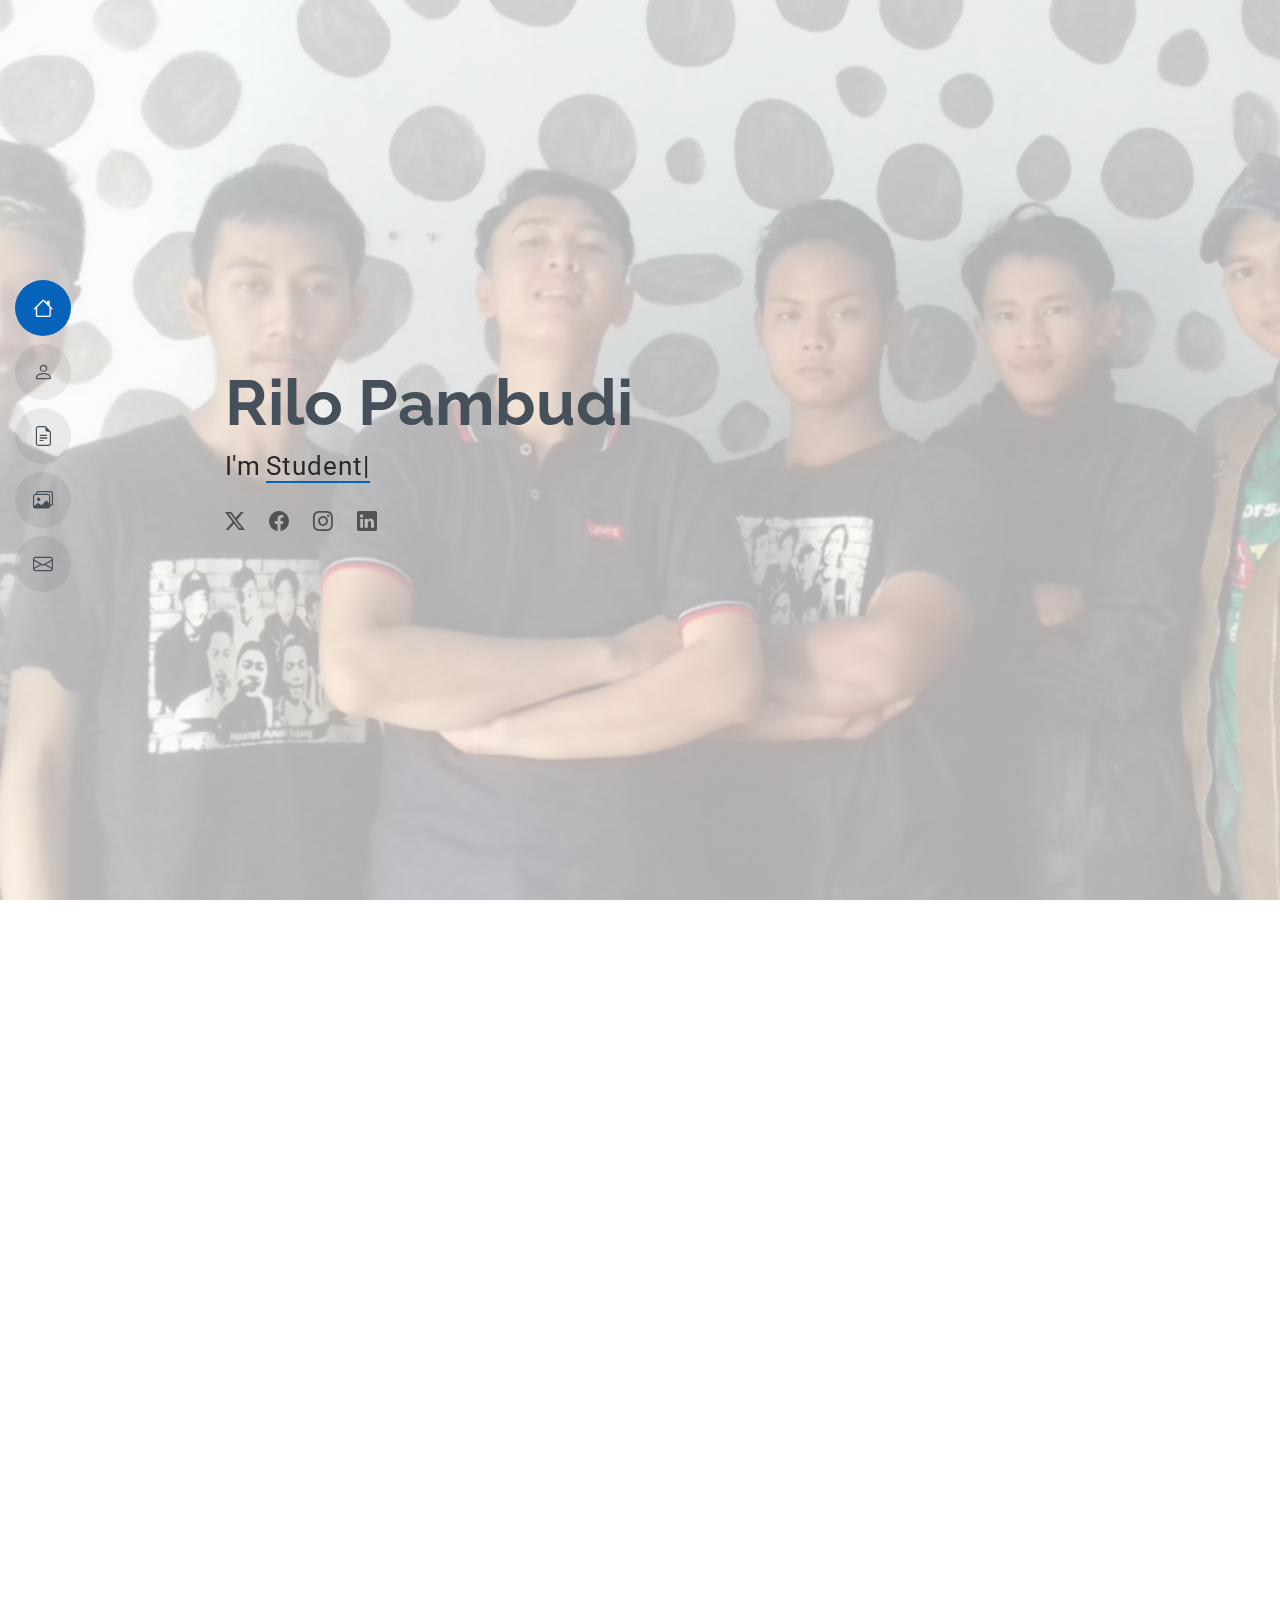
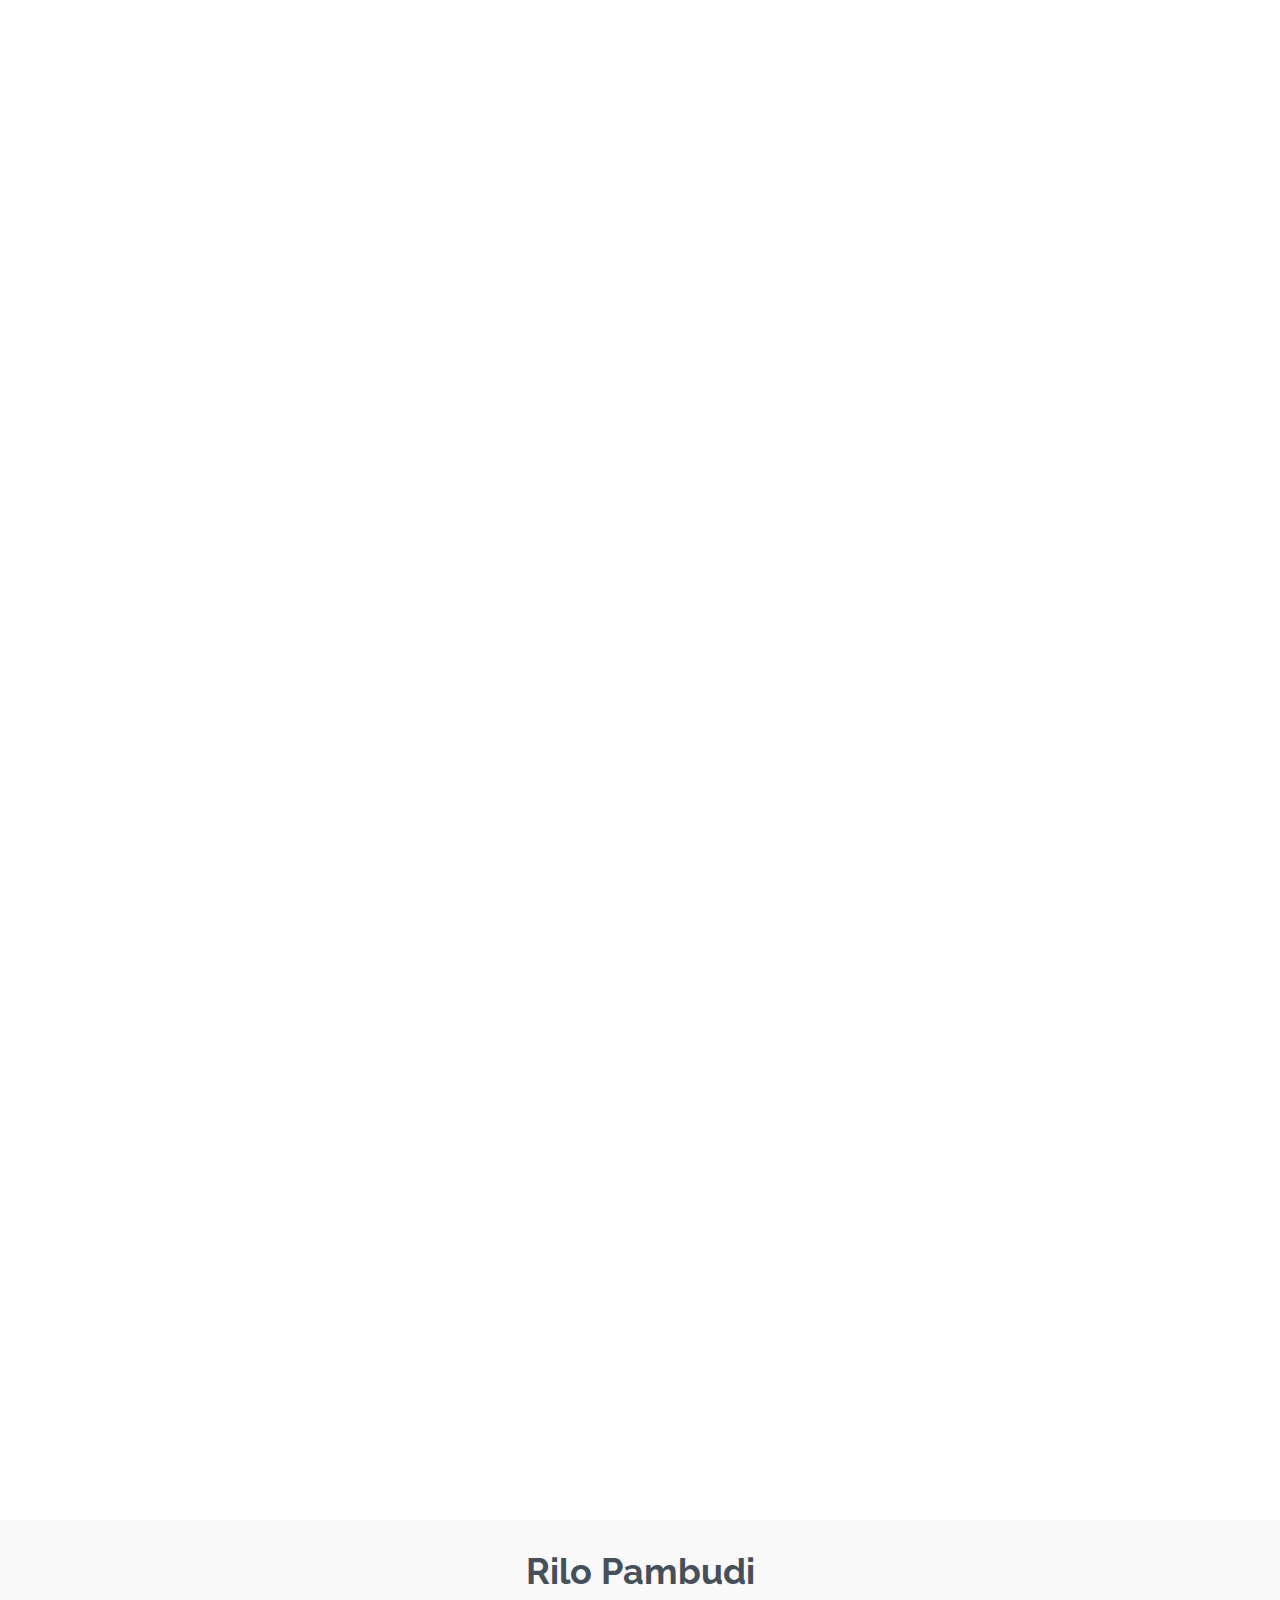
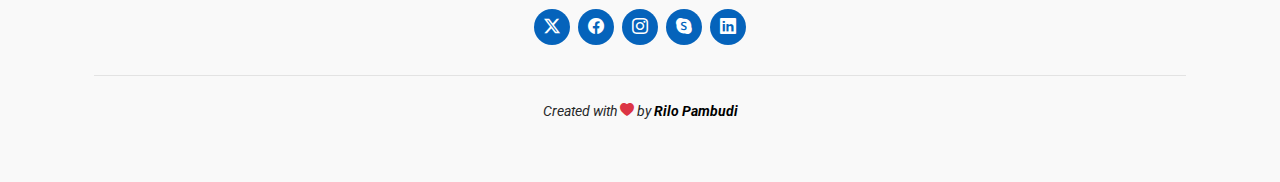
==== commit 99ee7320: "testing02" ====
--- a/index.html
+++ b/index.html
@@ -104,7 +104,7 @@
                 <ul>
                   <li><i class="bi bi-chevron-right"></i> <strong>Birthday:</strong> <span>10 April 1996</span></li>
                   <li><i class="bi bi-chevron-right"></i> <strong>Website:</strong> <span>milanisti.or.id</span></li>
-                  <li><i class="bi bi-chevron-right"></i> <strong>Phone:</strong> <span>+62 ytta</span></li>
+                  <li><i class="bi bi-chevron-right"></i> <strong>Phone:</strong> <span>0878-8169-7810</span></li>
                   <li><i class="bi bi-chevron-right"></i> <strong>City:</strong> <span>Depok, Indonesia</span></li>
                 </ul>
               </div>
@@ -313,6 +313,23 @@
           </div>
           <!-- End Portfolio Item 3 -->
 
+          <!-- Portfolio Item 4 -->
+          <div class="col-lg-4 col-md-6 portfolio-item isotope-item filter-project">
+            <img src="assets/img/project-portfolio/project4.jpg" class="img-fluid" alt="Project 4">
+            <div class="portfolio-info">
+                <h4>Project 4</h4>
+                <!-- Zoom-in preview link -->
+                <a href="assets/img/project-portfolio/project4.jpg" title="Project 4" data-gallery="portfolio-gallery-app" class="glightbox preview-link">
+                    <i class="bi bi-zoom-in"></i>
+                </a>
+                <!-- More details link -->
+                <a href="mychard.html" title="More Details" class="details-link">
+                    <i class="bi bi-link-45deg"></i>
+                </a>
+            </div>
+        </div>
+        <!-- End Portfolio Item 4 -->
+
               <div class="col-lg-4 col-md-6 portfolio-item isotope-item filter-certificate">
                 <img src="assets/img/portfolio/sertifikat1.jpg" class="img-fluid" alt="">
                 <div class="portfolio-info">
@@ -419,7 +436,7 @@
               <i class="bi bi-telephone flex-shrink-0"></i>
               <div>
                 <h3>Call Us</h3>
-                <p>+62 - ytta</p>
+                <p>0878-8169-7810</p>
               </div>
             </div><!-- End Info Item -->
 
